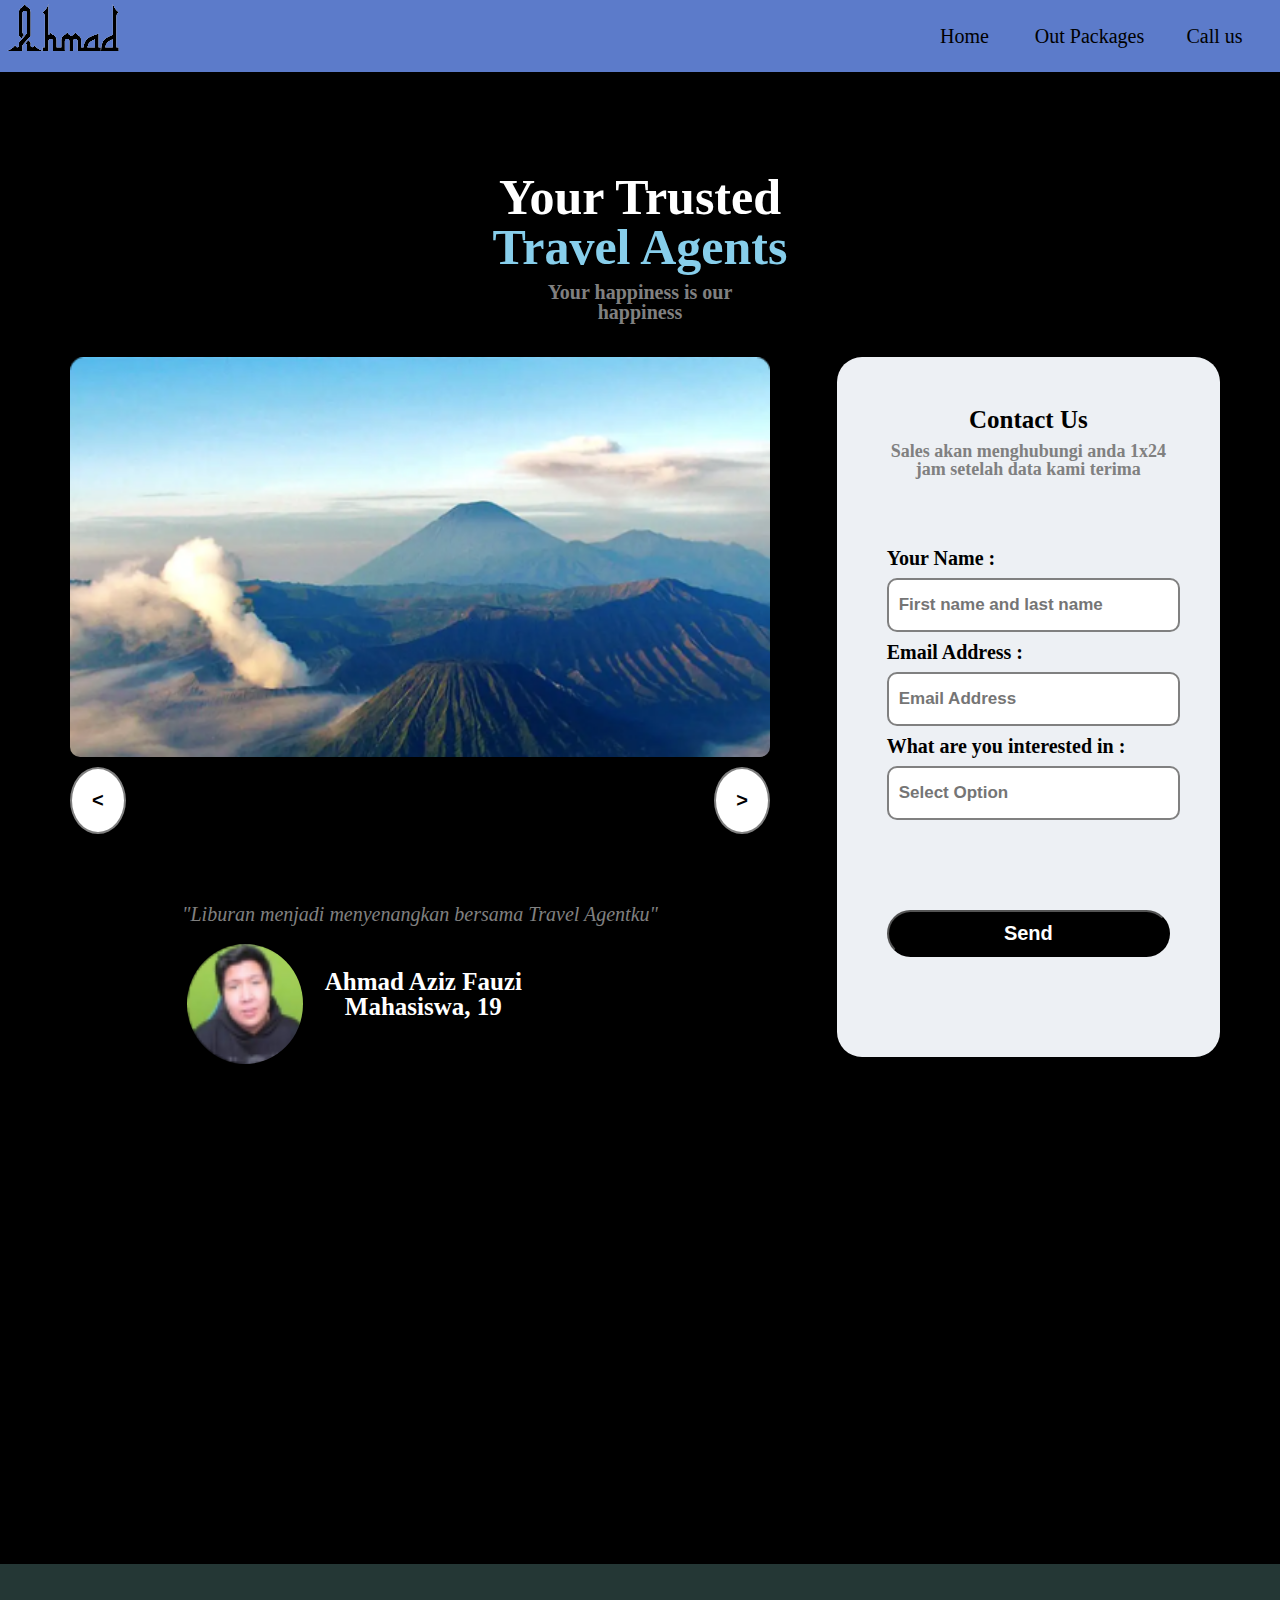
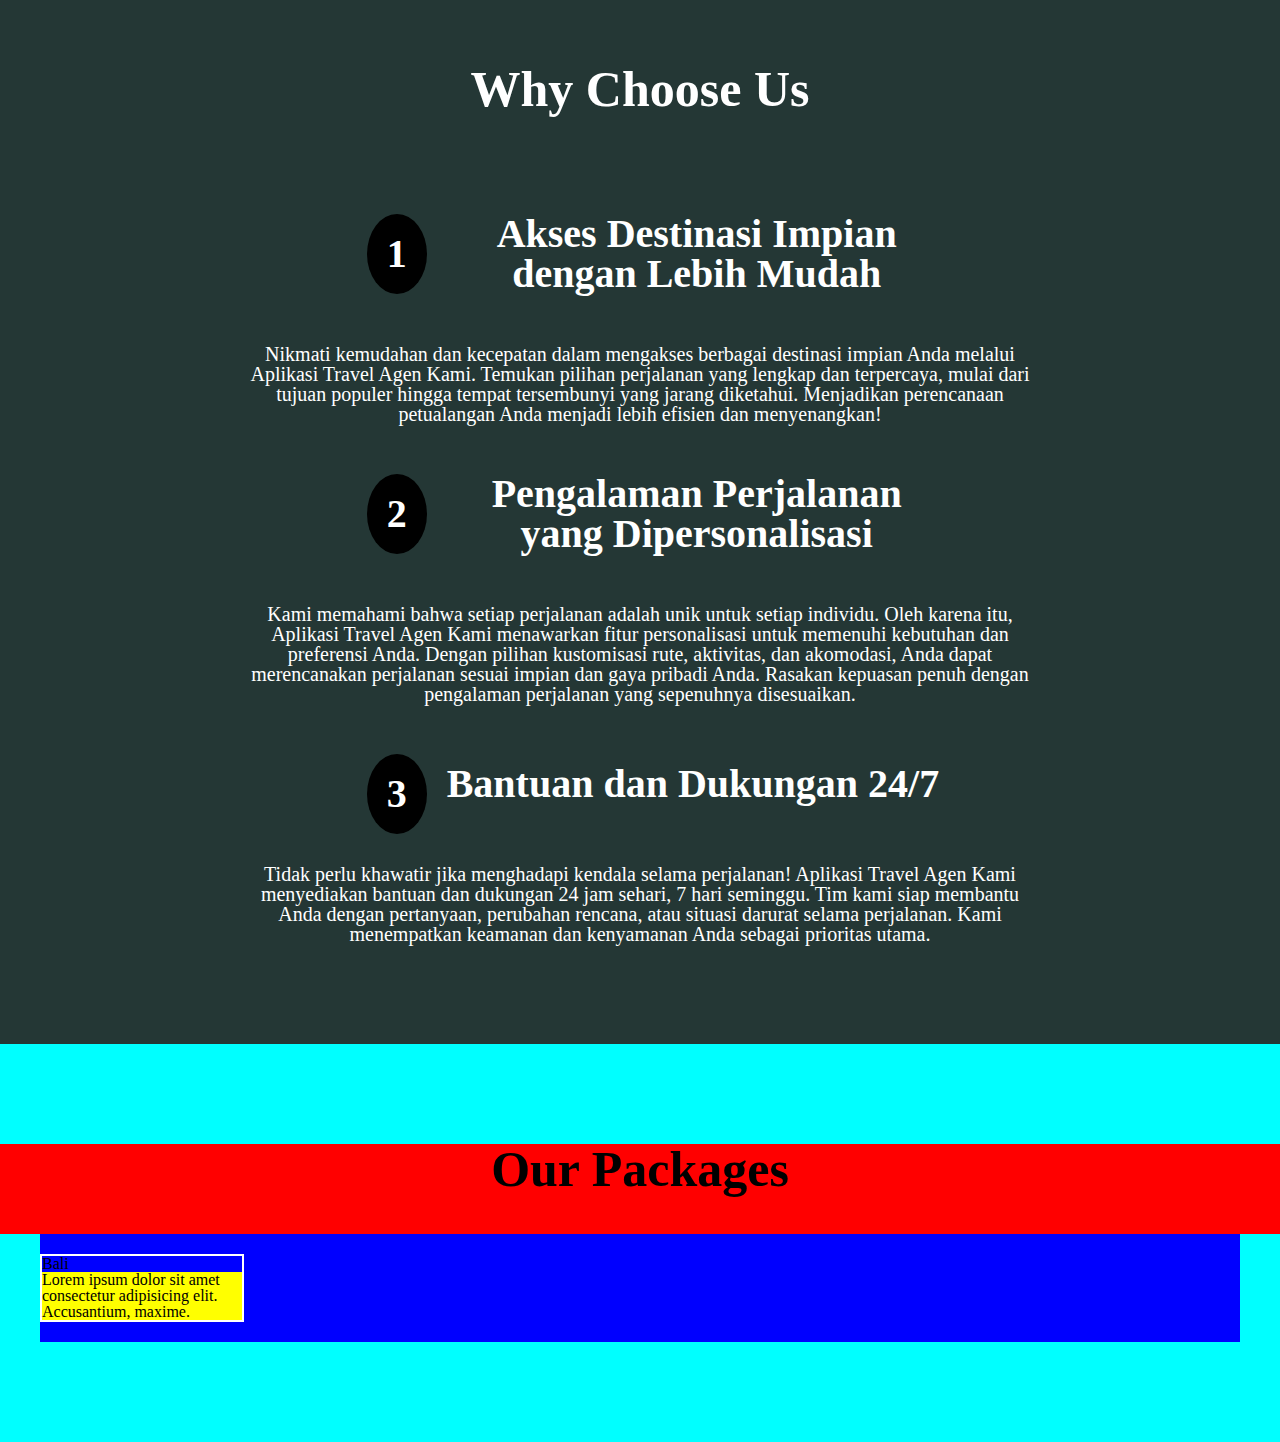
==== index.html @ 9ded9045 "add section packages a little bit" ====
<!DOCTYPE html>
<html lang="en">
  <head>
    <meta charset="UTF-8" />
    <meta name="viewport" content="width=device-width, initial-scale=1.0" />
    <title>MINI PROJECT</title>

    <link rel="stylesheet" href="style.css" />
  </head>
  <body>
    <!-- HEADER/NAVBAR -->
    <header>
      <section class="container">
        <nav>
          <!-- pembungkus logo -->
          <div class="logo">
            <img src="img/ahmad logo.png" alt="" />
          </div>
          <!-- pembungkus home, contact us, dan our packages -->
          <ul class="bar">
            <li><a href="#home"> Home </a></li>
            <li><a href="#outPackages"> Out Packages </a></li>
            <li><a href="#callUs"> Call us </a></li>
          </ul>
        </nav>
      </section>
    </header>
    <!-- HEADER/NAVBAR END -->

    <!-- MAIN -->
    <main>
      <div class="container">
        <div class="judul">
          <h1>
            Your Trusted <br />
            <span>Travel Agents</span>
          </h1>
          <p>Your happiness is our happiness</p>
        </div>
        <!-- kiri kanan -->
        <div class="pembungkusKiriKanan">
          <div class="kiri">
            <div class="pembungkusGambar">
              <div
                style="background-image: url(img/gunung.png)"
                class="gambar slide active"
              ></div>
              <div
                style="background-image: url(img/wisata\ 2.png)"
                class="gambar slide"
              ></div>
              <div
                style="background-image: url(img/wisata\ 3.jpeg)"
                class="gambar slide"
              ></div>
            </div>
            <div class="pembungkusButton">
              <button onclick="prevSlide()"><</button>
              <button onclick="nextSlide()">></button>
            </div>
            <div class="pembungkusTulisanFoto">
              <p class="teksLiburan">
                "Liburan menjadi menyenangkan bersama Travel Agentku"
              </p>
              <div class="pembungkusFotoBio">
                <div class="foto">
                  <div
                    style="background-image: url(img/windah.png)"
                    class="foto"
                  ></div>
                </div>
                <div class="pembungkusTeks">
                  <div class="teks">
                    <p>Ahmad Aziz Fauzi</p>
                    <p>Mahasiswa, 19</p>
                  </div>
                </div>
              </div>
            </div>
          </div>
          <div class="kanan">
            <div class="pembungkusKotak">
              <div class="teksContact">
                <h1>Contact Us</h1>
                <p>
                  Sales akan menghubungi anda 1x24 jam setelah data kami terima
                </p>
              </div>
              <div class="pembungkusForm">
                <label for="nama"> Your Name : </label> <br />
                <input
                  type="text"
                  id="nama"
                  placeholder="First name and last name"
                />
                <label for="email"> Email Address : </label> <br />
                <input type="text" id="email" placeholder="Email Address" />
                <label for="option"> What are you interested in : </label>
                <br />
                <input type="text" id="option" placeholder="Select Option" />
              </div>
              <div class="pembungkusButton">
                <button type="submit">Send</button>
              </div>
            </div>
          </div>
        </div>
        <!-- FEATURE (WHY CHOOSE US) -->
        <div class="feature">
          <div class="teksWhy">
            <h1>Why Choose Us</h1>
          </div>
          <!-- satu -->
          <div class="pembungkusNomorDesk">
            <div class="pembungkusNomorJudul">
              <div class="teksNomor">
                <h1>1</h1>
              </div>
              <div class="teksJudul">
                <h1>Akses Destinasi Impian dengan Lebih Mudah</h1>
              </div>
            </div>

            <div class="pembungkusDesk">
              <p>
                Nikmati kemudahan dan kecepatan dalam mengakses berbagai
                destinasi impian Anda melalui Aplikasi Travel Agen Kami. Temukan
                pilihan perjalanan yang lengkap dan terpercaya, mulai dari
                tujuan populer hingga tempat tersembunyi yang jarang diketahui.
                Menjadikan perencanaan petualangan Anda menjadi lebih efisien
                dan menyenangkan!
              </p>
            </div>
          </div>
          <!-- dua -->
          <div class="pembungkusNomorDesk">
            <div class="pembungkusNomorJudul">
              <div class="teksNomor">
                <h1>2</h1>
              </div>
              <div class="teksJudul">
                <h1>Pengalaman Perjalanan yang Dipersonalisasi</h1>
              </div>
            </div>
            <div class="pembungkusDesk">
              <p>
                Kami memahami bahwa setiap perjalanan adalah unik untuk setiap
                individu. Oleh karena itu, Aplikasi Travel Agen Kami menawarkan
                fitur personalisasi untuk memenuhi kebutuhan dan preferensi
                Anda. Dengan pilihan kustomisasi rute, aktivitas, dan akomodasi,
                Anda dapat merencanakan perjalanan sesuai impian dan gaya
                pribadi Anda. Rasakan kepuasan penuh dengan pengalaman
                perjalanan yang sepenuhnya disesuaikan.
              </p>
            </div>
          </div>
          <!-- tiga -->
          <div class="pembungkusNomorDesk">
            <div class="pembungkusNomorJudul">
              <div class="teksNomor">
                <h1>3</h1>
              </div>
              <div class="teksJudul">
                <h1>Bantuan dan Dukungan 24/7</h1>
              </div>
            </div>

            <div class="pembungkusDesk">
              <p>
                Tidak perlu khawatir jika menghadapi kendala selama perjalanan!
                Aplikasi Travel Agen Kami menyediakan bantuan dan dukungan 24
                jam sehari, 7 hari seminggu. Tim kami siap membantu Anda dengan
                pertanyaan, perubahan rencana, atau situasi darurat selama
                perjalanan. Kami menempatkan keamanan dan kenyamanan Anda
                sebagai prioritas utama.
              </p>
            </div>
          </div>
        </div>
        <!-- FEATURE (WHY CHOOSE US) END-->

        <!-- PACKAGES  -->
        <div class="ourPackages">
          <div class="teksPackages">
            <h1>Our Packages</h1>
          </div>
          <div class="pembungkusPackages">
            <div class="pembungkusCard">
              <div class="gambar" style="background-image: url(img/gunung.png);"></div>
              <h1>Bali</h1>
              <p>
                Lorem ipsum dolor sit amet consectetur adipisicing elit.
                Accusantium, maxime.
              </p>
            </div>
          </div>
        </div>

        <!-- PACKAGED END -->
      </div>
    </main>
    <!-- MAIN END -->

    <script src="js/script.js"></script>
  </body>
</html>
---- style.css ----
/* http://meyerweb.com/eric/tools/css/reset/ 
    v2.0 | 20110126
    License: none (public domain)
  */
html,
body,
div,
span,
applet,
object,
iframe,
h1,
h2,
h3,
h4,
h5,
h6,
p,
blockquote,
pre,
a,
abbr,
acronym,
address,
big,
cite,
code,
del,
dfn,
em,
img,
ins,
kbd,
q,
s,
samp,
small,
strike,
strong,
sub,
sup,
tt,
var,
b,
u,
i,
center,
dl,
dt,
dd,
ol,
ul,
li,
fieldset,
form,
label,
legend,
table,
caption,
tbody,
tfoot,
thead,
tr,
th,
td,
article,
aside,
canvas,
details,
embed,
figure,
figcaption,
footer,
header,
hgroup,
menu,
nav,
output,
ruby,
section,
summary,
time,
mark,
audio,
video {
  margin: 0;
  padding: 0;
  border: 0;
  font-size: 100%;
  font: inherit;
  vertical-align: baseline;
}

/* HTML5 display-role reset for older browsers */
article,
aside,
details,
figcaption,
figure,
footer,
header,
hgroup,
menu,
nav,
section {
  display: block;
}

body {
  line-height: 1;
}

ol,
ul {
  list-style: none;
}

blockquote,
q {
  quotes: none;
}

blockquote:before,
blockquote:after,
q:before,
q:after {
  content: "";
  content: none;
}

table {
  border-collapse: collapse;
  border-spacing: 0;
}

body {
  background-color: 0;
}

header {
  background-color: #5c7bca;
  padding: 1px 3px;
}
header section.container nav {
  overflow: hidden;
  display: flex;
  justify-content: space-between;
}
header section.container nav ul.bar {
  display: flex;
  box-sizing: border-box;
  overflow: hidden;
}
header section.container nav ul.bar li {
  display: flex;
  align-items: center;
  justify-content: center;
  width: 125px;
  height: 70px;
  font-size: 20px;
  box-sizing: border-box;
  transition: all;
  transition-duration: 0.5s;
}
header section.container nav ul.bar li:hover {
  background-color: gray;
}
header section.container nav ul.bar li a {
  text-decoration: none;
  color: black;
}

main div.container {
  margin: auto;
}
main div.container div.judul {
  padding-top: 100px;
  padding-bottom: 25px;
  background-color: black;
}
main div.container div.judul h1 {
  color: white;
  font-weight: bold;
  font-size: 50px;
  text-align: center;
}
main div.container div.judul h1 span {
  color: skyblue;
}
main div.container div.judul p {
  font-weight: bold;
  color: gray;
  padding-top: 10px;
  width: 250px;
  text-align: center;
  font-size: 20px;
  margin: auto;
}
main div.container div.pembungkusKiriKanan {
  background-color: black;
  padding-top: 10px;
  padding-bottom: 500px;
  padding-left: 60px;
  padding-right: 60px;
  display: flex;
}
main div.container div.pembungkusKiriKanan div.kiri {
  flex: 1;
  flex-wrap: wrap;
  padding-left: 10px;
}
main div.container div.pembungkusKiriKanan div.kiri div.pembungkusGambar div.gambar {
  width: 700px;
  height: 400px;
  background-size: cover;
  border-radius: 10px;
}
main div.container div.pembungkusKiriKanan div.kiri div.pembungkusGambar .slide {
  display: none;
}
main div.container div.pembungkusKiriKanan div.kiri div.pembungkusGambar .active {
  display: block;
}
main div.container div.pembungkusKiriKanan div.kiri div.pembungkusButton {
  width: 700px;
  display: flex;
  padding-top: 10px;
  justify-content: space-between;
}
main div.container div.pembungkusKiriKanan div.kiri div.pembungkusButton button {
  transition: all;
  transition-duration: 0.5s;
  font-weight: bold;
  padding: 20px;
  border-radius: 50%;
  border: 2px solid gray;
  font-size: 20px;
  background-color: white;
}
main div.container div.pembungkusKiriKanan div.kiri div.pembungkusButton button:hover {
  background-color: black;
  border: 3px solid black;
  color: white;
  transform: scale(1.1);
  cursor: pointer;
}
main div.container div.pembungkusKiriKanan div.kiri div.pembungkusTulisanFoto {
  padding-top: 70px;
  width: 700px;
  text-align: center;
}
main div.container div.pembungkusKiriKanan div.kiri div.pembungkusTulisanFoto p.teksLiburan {
  font-style: italic;
  color: gray;
  font-size: 20px;
}
main div.container div.pembungkusKiriKanan div.kiri div.pembungkusTulisanFoto div.pembungkusFotoBio {
  display: flex;
}
main div.container div.pembungkusKiriKanan div.kiri div.pembungkusTulisanFoto div.pembungkusFotoBio div.foto {
  flex: 0.5;
  display: flex;
  justify-content: end;
  padding-top: 20px;
}
main div.container div.pembungkusKiriKanan div.kiri div.pembungkusTulisanFoto div.pembungkusFotoBio div.foto div {
  width: 100px;
  height: 100px;
  border-radius: 50%;
  background-size: cover;
}
main div.container div.pembungkusKiriKanan div.kiri div.pembungkusTulisanFoto div.pembungkusFotoBio div.pembungkusTeks {
  flex: 1;
  display: flex;
  align-items: center;
  text-align: start;
}
main div.container div.pembungkusKiriKanan div.kiri div.pembungkusTulisanFoto div.pembungkusFotoBio div.pembungkusTeks div.teks {
  padding-left: 20px;
  width: 200px;
  text-align: center;
  font-size: 25px;
  color: white;
  font-weight: bold;
}
main div.container div.pembungkusKiriKanan div.kanan {
  flex: 0.5;
}
main div.container div.pembungkusKiriKanan div.kanan div.pembungkusKotak {
  background-color: #edf0f4;
  border-radius: 25px;
  padding-bottom: 100px;
  padding-left: 50px;
  padding-right: 50px;
}
main div.container div.pembungkusKiriKanan div.kanan div.pembungkusKotak div.teksContact {
  padding-top: 50px;
  padding-bottom: 70px;
  text-align: center;
}
main div.container div.pembungkusKiriKanan div.kanan div.pembungkusKotak div.teksContact h1 {
  font-weight: bold;
  font-size: 25px;
  padding-bottom: 10px;
}
main div.container div.pembungkusKiriKanan div.kanan div.pembungkusKotak div.teksContact p {
  font-weight: bold;
  color: gray;
  font-size: 18px;
}
main div.container div.pembungkusKiriKanan div.kanan div.pembungkusKotak div.pembungkusForm label {
  font-size: 20px;
  font-weight: bold;
}
main div.container div.pembungkusKiriKanan div.kanan div.pembungkusKotak div.pembungkusForm input {
  margin-top: 10px;
  margin-bottom: 10px;
  border-radius: 10px;
  border: 2px solid gray;
  width: 95%;
  padding: 15px 10px;
  font-size: 17px;
  font-weight: bold;
}
main div.container div.pembungkusKiriKanan div.kanan div.pembungkusKotak div.pembungkusForm input:active {
  border: 2px solid gray;
}
main div.container div.pembungkusKiriKanan div.kanan div.pembungkusKotak div.pembungkusButton button {
  width: 100%;
  background-color: black;
  color: white;
  font-weight: bold;
  font-size: 20px;
  border-radius: 50px;
  margin-top: 80px;
  padding: 10px;
  transition: all;
  transition-duration: 1s;
}
main div.container div.pembungkusKiriKanan div.kanan div.pembungkusKotak div.pembungkusButton button:hover {
  background-color: gray;
  border: 3px solid gray;
  cursor: pointer;
  color: black;
}
main div.container div.feature {
  padding-top: 100px;
  padding-bottom: 100px;
  background-color: #243735;
}
main div.container div.feature div.teksWhy {
  text-align: center;
  padding-bottom: 50px;
  color: #728dec;
}
main div.container div.feature div.teksWhy h1 {
  font-weight: bold;
  color: white;
  font-size: 50px;
}
main div.container div.feature div.pembungkusNomorDesk div.pembungkusNomorJudul {
  padding-top: 50px;
  padding-bottom: 30px;
  display: flex;
}
main div.container div.feature div.pembungkusNomorDesk div.pembungkusNomorJudul div.teksNomor {
  flex: 0.5;
  display: flex;
  justify-content: end;
  height: 50%;
}
main div.container div.feature div.pembungkusNomorDesk div.pembungkusNomorJudul div.teksNomor h1 {
  font-size: 40px;
  font-weight: bold;
  color: white;
  background-color: black;
  border-radius: 50%;
  padding: 20px;
}
main div.container div.feature div.pembungkusNomorDesk div.pembungkusNomorJudul div.teksJudul {
  flex: 1;
  display: flex;
  align-items: center;
}
main div.container div.feature div.pembungkusNomorDesk div.pembungkusNomorJudul div.teksJudul h1 {
  font-size: 40px;
  color: white;
  font-weight: bold;
  max-width: 500px;
  text-align: center;
  padding-bottom: 20px;
  padding-left: 20px;
}
main div.container div.feature div.pembungkusNomorDesk div.pembungkusDesk {
  display: flex;
  margin: auto;
  max-width: 800px;
}
main div.container div.feature div.pembungkusNomorDesk div.pembungkusDesk p {
  font-size: 20px;
  text-align: center;
  color: white;
}
main div.container div.ourPackages {
  padding: 100px 0px;
  background-color: aqua;
}
main div.container div.ourPackages div.teksPackages {
  padding-bottom: 40px;
  background-color: red;
}
main div.container div.ourPackages div.teksPackages h1 {
  font-size: 50px;
  font-weight: bold;
  text-align: center;
}
main div.container div.ourPackages div.pembungkusPackages {
  background-color: blue;
  max-width: 1200px;
  padding: 20px 0px;
  margin: auto;
  display: flex;
  justify-content: space-between;
  flex-wrap: wrap;
}
main div.container div.ourPackages div.pembungkusPackages div.pembungkusCard {
  border: 2px solid white;
  max-width: 200px;
}
main div.container div.ourPackages div.pembungkusPackages div.pembungkusCard div.gambar {
  max-width: 100px;
  background-color: orange;
  max-height: 100px;
}
main div.container div.ourPackages div.pembungkusPackages div.pembungkusCard p {
  background-color: yellow;
}/*# sourceMappingURL=style.css.map */
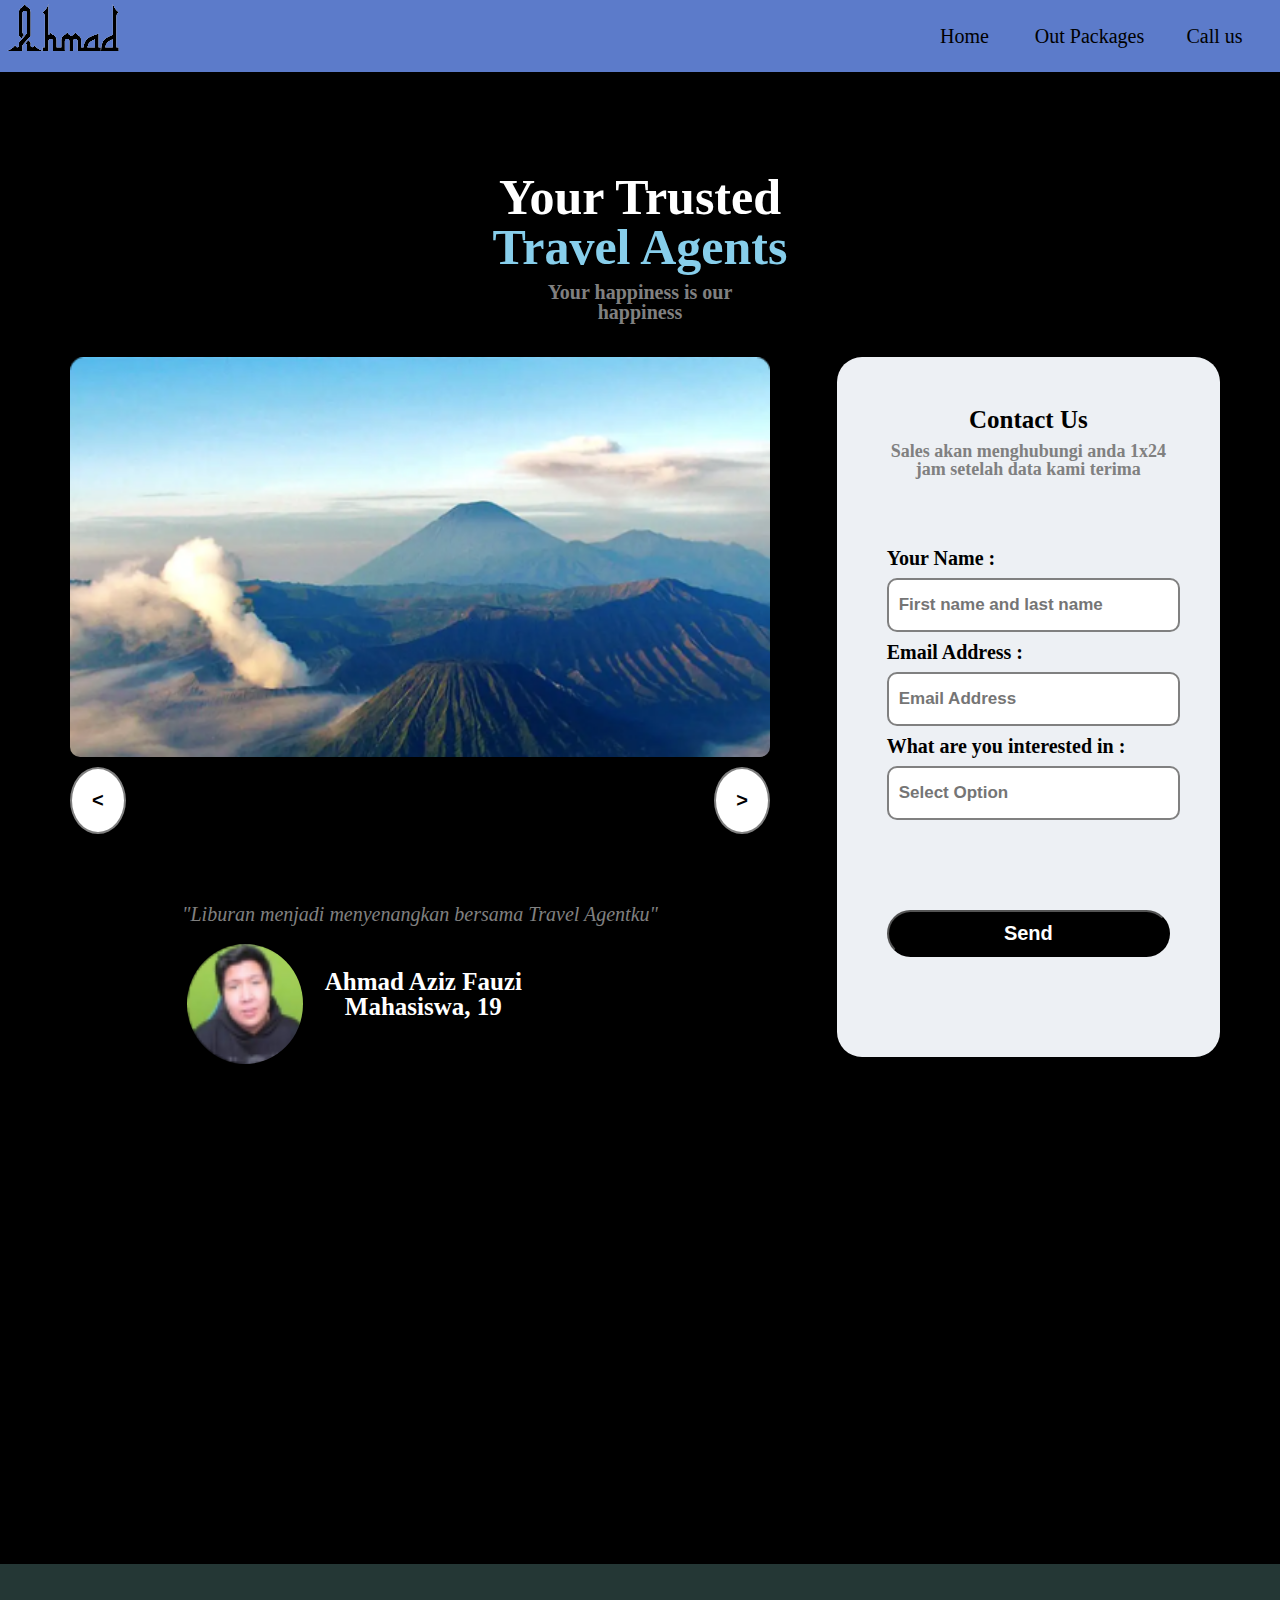
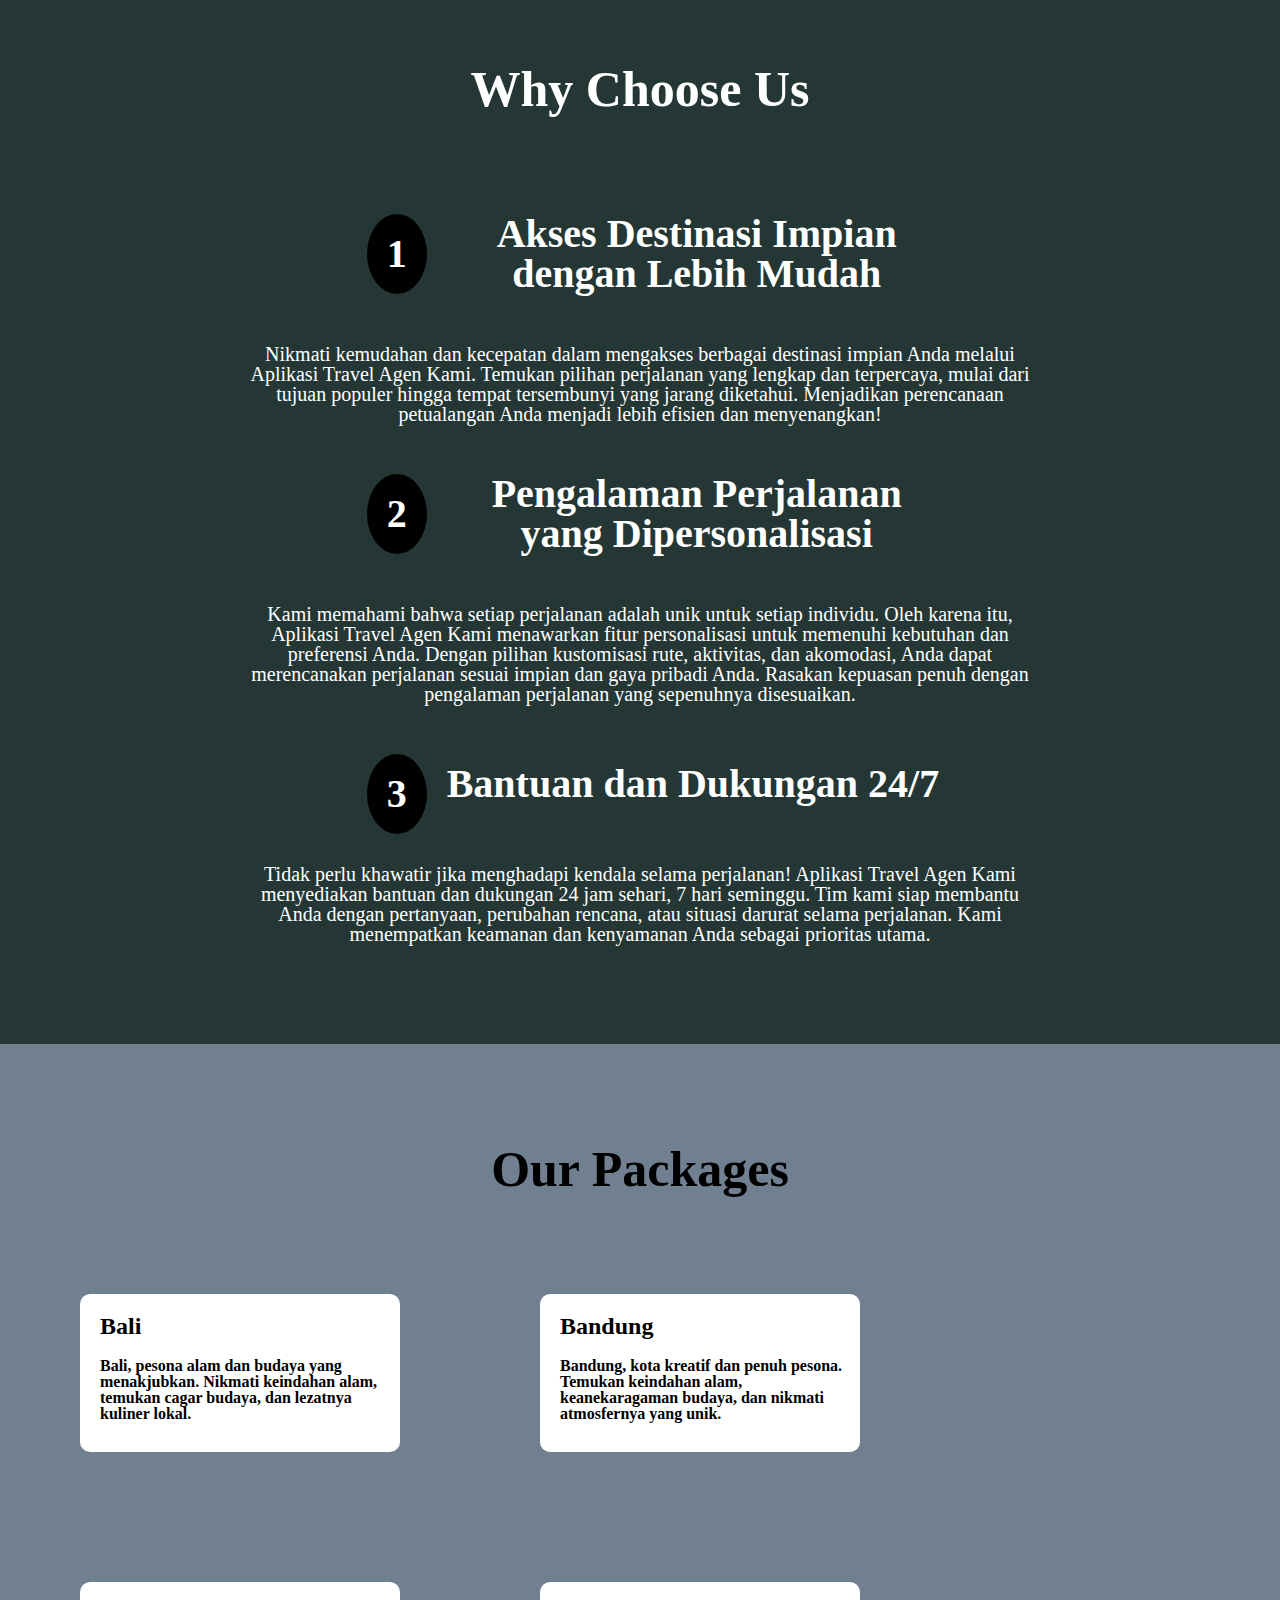
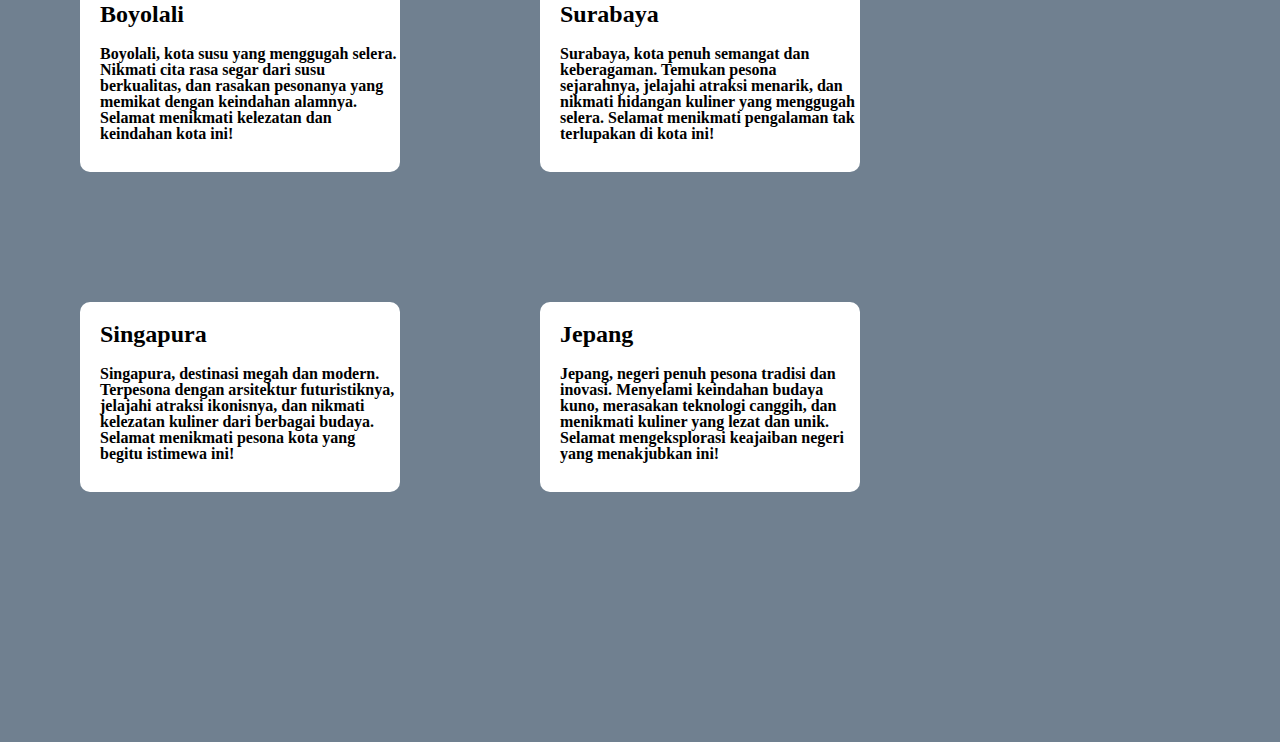
==== commit d5d6a190: "complete packages section" ====
--- a/index.html
+++ b/index.html
@@ -180,21 +180,95 @@
         <!-- FEATURE (WHY CHOOSE US) END-->
 
         <!-- PACKAGES  -->
-        <div class="ourPackages">
+        <section class="ourPackages">
           <div class="teksPackages">
             <h1>Our Packages</h1>
           </div>
           <div class="pembungkusPackages">
-            <div class="pembungkusCard">
-              <div class="gambar" style="background-image: url(img/gunung.png);"></div>
-              <h1>Bali</h1>
-              <p>
-                Lorem ipsum dolor sit amet consectetur adipisicing elit.
-                Accusantium, maxime.
-              </p>
-            </div>
-          </div>
-        </div>
+            <a href="">
+              <div class="pembungkusCard">
+                <div class="pembungkusHover"">
+                  <h1>Bali</h1>
+                  <p>
+                    Bali, pesona alam dan budaya yang menakjubkan. Nikmati
+                    keindahan alam, temukan cagar budaya, dan lezatnya kuliner
+                    lokal.
+                  </p>
+                </div>
+              </div>
+            </a>
+            <a href="">
+              <div class="pembungkusCard">
+                <div class="pembungkusHover">
+                 
+                  <h1>Bandung</h1>
+                  <p>
+                    Bandung, kota kreatif dan penuh pesona. Temukan keindahan
+                    alam, keanekaragaman budaya, dan nikmati atmosfernya yang
+                    unik.
+                  </p>
+                </div>
+              </div>
+            </a>
+            <a href="">
+              <div class="pembungkusCard">
+                <div class="pembungkusHover">
+                 
+                  <h1>Boyolali</h1>
+                  <p>
+                    Boyolali, kota susu yang menggugah selera. Nikmati cita rasa
+                    segar dari susu berkualitas, dan rasakan pesonanya yang
+                    memikat dengan keindahan alamnya. Selamat menikmati
+                    kelezatan dan keindahan kota ini!
+                  </p>
+                </div>
+              </div>
+            </a>
+            <a href="">
+              <div class="pembungkusCard">
+                <div class="pembungkusHover">
+                 
+                  <h1>Surabaya</h1>
+                  <p>
+                    Surabaya, kota penuh semangat dan keberagaman. Temukan
+                    pesona sejarahnya, jelajahi atraksi menarik, dan nikmati
+                    hidangan kuliner yang menggugah selera. Selamat menikmati
+                    pengalaman tak terlupakan di kota ini!
+                  </p>
+                </div>
+              </div>
+            </a>
+            <a href="">
+              <div class="pembungkusCard">
+                <div class="pembungkusHover">
+                 
+                  <h1>Singapura</h1>
+                  <p>
+                    Singapura, destinasi megah dan modern. Terpesona dengan
+                    arsitektur futuristiknya, jelajahi atraksi ikonisnya, dan
+                    nikmati kelezatan kuliner dari berbagai budaya. Selamat
+                    menikmati pesona kota yang begitu istimewa ini!
+                  </p>
+                </div>
+              </div>
+            </a>
+            <a href="">
+              <div class="pembungkusCard">
+                <div
+                  class="pembungkusHover"
+                >
+                  <h1>Jepang</h1>
+                  <p>
+                    Jepang, negeri penuh pesona tradisi dan inovasi. Menyelami
+                    keindahan budaya kuno, merasakan teknologi canggih, dan
+                    menikmati kuliner yang lezat dan unik. Selamat
+                    mengeksplorasi keajaiban negeri yang menakjubkan ini!
+                  </p>
+                </div>
+              </div>
+            </a>
+          </div>
+        </section>
 
         <!-- PACKAGED END -->
       </div>
--- a/style.css
+++ b/style.css
@@ -141,6 +141,9 @@
   background-color: #5c7bca;
   padding: 1px 3px;
 }
+header section.container {
+  margin: auto;
+}
 header section.container nav {
   overflow: hidden;
   display: flex;
@@ -401,37 +404,70 @@
   text-align: center;
   color: white;
 }
-main div.container div.ourPackages {
+main div.container section.ourPackages {
+  margin: auto;
+  background-color: slategray;
   padding: 100px 0px;
-  background-color: aqua;
-}
-main div.container div.ourPackages div.teksPackages {
-  padding-bottom: 40px;
-  background-color: red;
-}
-main div.container div.ourPackages div.teksPackages h1 {
+}
+main div.container section.ourPackages div.teksPackages {
+  padding-bottom: 80px;
+}
+main div.container section.ourPackages div.teksPackages h1 {
   font-size: 50px;
   font-weight: bold;
   text-align: center;
 }
-main div.container div.ourPackages div.pembungkusPackages {
-  background-color: blue;
-  max-width: 1200px;
+main div.container section.ourPackages div.pembungkusPackages {
   padding: 20px 0px;
   margin: auto;
   display: flex;
-  justify-content: space-between;
   flex-wrap: wrap;
 }
-main div.container div.ourPackages div.pembungkusPackages div.pembungkusCard {
-  border: 2px solid white;
-  max-width: 200px;
-}
-main div.container div.ourPackages div.pembungkusPackages div.pembungkusCard div.gambar {
-  max-width: 100px;
-  background-color: orange;
-  max-height: 100px;
-}
-main div.container div.ourPackages div.pembungkusPackages div.pembungkusCard p {
-  background-color: yellow;
+main div.container section.ourPackages div.pembungkusPackages a {
+  text-decoration: none;
+}
+main div.container section.ourPackages div.pembungkusPackages a div.pembungkusCard {
+  padding-left: 80px;
+  padding-right: 60px;
+}
+main div.container section.ourPackages div.pembungkusPackages a div.pembungkusCard div.pembungkusHover {
+  background-size: cover;
+  padding-top: 20px;
+  padding-bottom: 30px;
+  transition: all;
+  background-color: white;
+  padding-left: 20px;
+  transition-duration: 1s;
+  border-radius: 10px;
+  justify-content: center;
+  flex-direction: column;
+  max-width: 300px;
+  flex-wrap: wrap;
+  margin-bottom: 130px;
+  transition: all;
+  transition-duration: 1s;
+}
+main div.container section.ourPackages div.pembungkusPackages a div.pembungkusCard div.pembungkusHover:hover {
+  background-color: black;
+  cursor: pointer;
+  border: 4px solid slategray;
+}
+main div.container section.ourPackages div.pembungkusPackages a div.pembungkusCard div.pembungkusHover:hover h1 {
+  color: white;
+  opacity: 1;
+}
+main div.container section.ourPackages div.pembungkusPackages a div.pembungkusCard div.pembungkusHover:hover p {
+  color: white;
+  font-weight: bold;
+}
+main div.container section.ourPackages div.pembungkusPackages a div.pembungkusCard div.pembungkusHover h1 {
+  font-size: x-large;
+  font-weight: bold;
+  color: black;
+  padding-bottom: 20px;
+}
+main div.container section.ourPackages div.pembungkusPackages a div.pembungkusCard div.pembungkusHover p {
+  max-width: 350px;
+  color: black;
+  font-weight: bold;
 }/*# sourceMappingURL=style.css.map */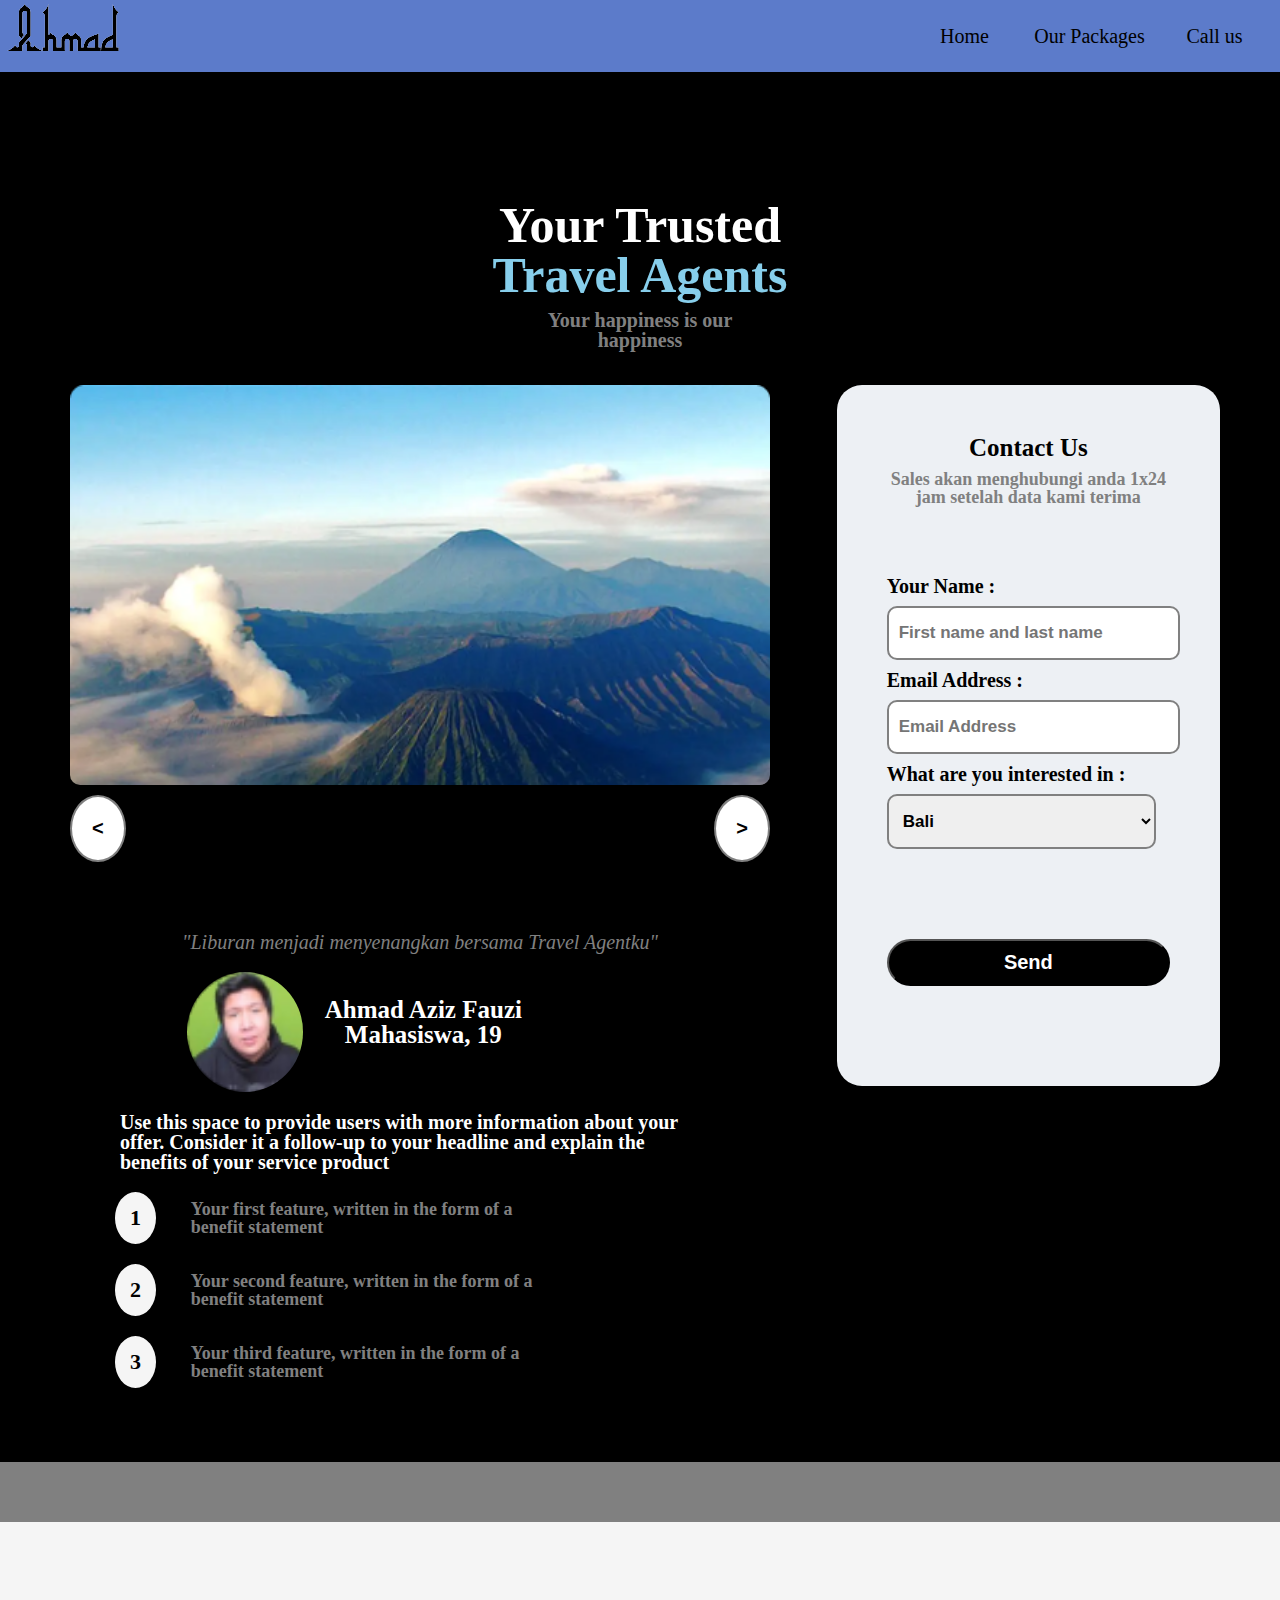
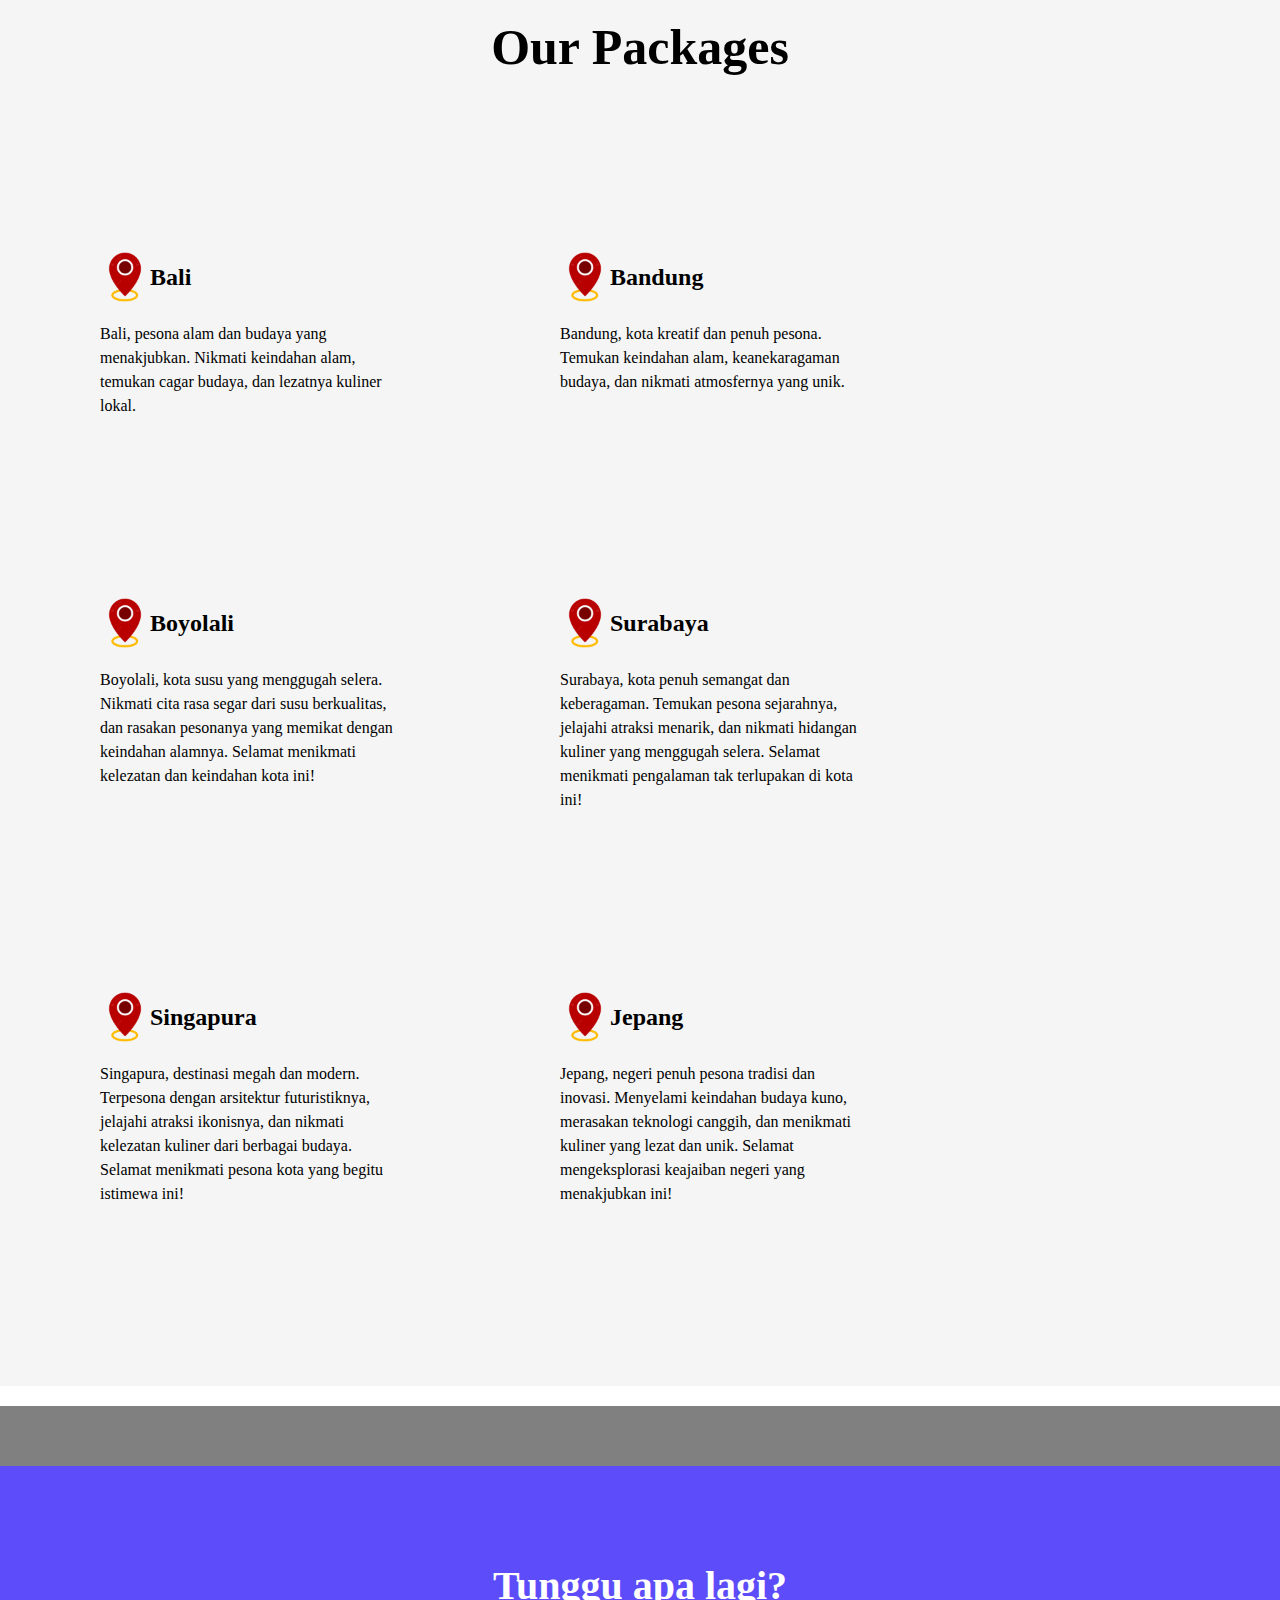
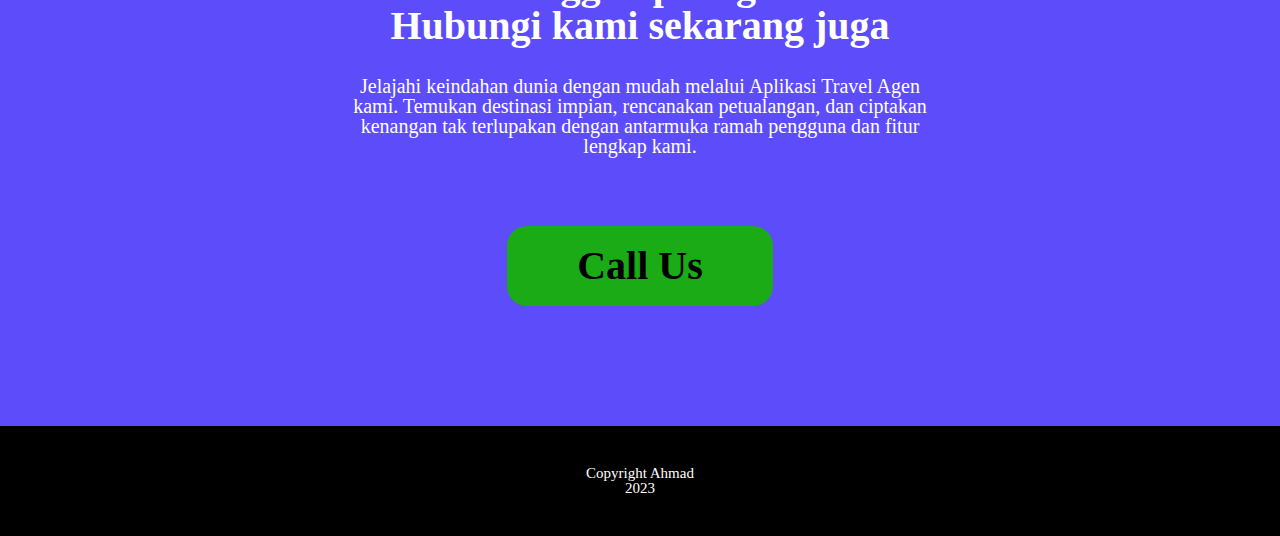
==== commit 49c946f3: "almost finishing, but not responsive" ====
--- a/index.html
+++ b/index.html
@@ -1,5 +1,5 @@
 <!DOCTYPE html>
-<html lang="en">
+<html lang="en" style="scroll-behavior: smooth">
   <head>
     <meta charset="UTF-8" />
     <meta name="viewport" content="width=device-width, initial-scale=1.0" />
@@ -19,7 +19,7 @@
           <!-- pembungkus home, contact us, dan our packages -->
           <ul class="bar">
             <li><a href="#home"> Home </a></li>
-            <li><a href="#outPackages"> Out Packages </a></li>
+            <li><a href="#ourPackages"> Our Packages </a></li>
             <li><a href="#callUs"> Call us </a></li>
           </ul>
         </nav>
@@ -27,8 +27,8 @@
     </header>
     <!-- HEADER/NAVBAR END -->
 
-    <!-- MAIN -->
-    <main>
+    <!-- CONTENT -->
+    <main id="home">
       <div class="container">
         <div class="judul">
           <h1>
@@ -93,11 +93,20 @@
                   id="nama"
                   placeholder="First name and last name"
                 />
-                <label for="email"> Email Address : </label> <br />
-                <input type="text" id="email" placeholder="Email Address" />
-                <label for="option"> What are you interested in : </label>
+                <label for="email"> Email Address : </label>
                 <br />
-                <input type="text" id="option" placeholder="Select Option" />
+                <input type="email" id="email" placeholder="Email Address" />
+                <br />
+                <label for="interested"> What are you interested in : </label>
+                <br />
+                <select name="interested" id="interested">
+                  <option value="bali">Bali</option>
+                  <option value="bandung">Bandung</option>
+                  <option value="boyolali">Boyolali</option>
+                  <option value="surabaya">Surabaya</option>
+                  <option value="singapura">Singapura</option>
+                  <option value="jepang">Jepang</option>
+                </select>
               </div>
               <div class="pembungkusButton">
                 <button type="submit">Send</button>
@@ -105,175 +114,200 @@
             </div>
           </div>
         </div>
-        <!-- FEATURE (WHY CHOOSE US) -->
-        <div class="feature">
-          <div class="teksWhy">
-            <h1>Why Choose Us</h1>
-          </div>
-          <!-- satu -->
-          <div class="pembungkusNomorDesk">
-            <div class="pembungkusNomorJudul">
-              <div class="teksNomor">
+
+        <!-- use this space -->
+        <div class="containerPembungkusUse">
+          <div class="pembungkusUse">
+            <div class="teksUse">
+              <h1>
+                Use this space to provide users with more information about your
+                offer. Consider it a follow-up to your headline and explain the
+                benefits of your service product
+              </h1>
+            </div>
+            <div class="nomorTeks">
+              <div class="nomor">
                 <h1>1</h1>
               </div>
-              <div class="teksJudul">
-                <h1>Akses Destinasi Impian dengan Lebih Mudah</h1>
-              </div>
-            </div>
-
-            <div class="pembungkusDesk">
-              <p>
-                Nikmati kemudahan dan kecepatan dalam mengakses berbagai
-                destinasi impian Anda melalui Aplikasi Travel Agen Kami. Temukan
-                pilihan perjalanan yang lengkap dan terpercaya, mulai dari
-                tujuan populer hingga tempat tersembunyi yang jarang diketahui.
-                Menjadikan perencanaan petualangan Anda menjadi lebih efisien
-                dan menyenangkan!
-              </p>
-            </div>
-          </div>
-          <!-- dua -->
-          <div class="pembungkusNomorDesk">
-            <div class="pembungkusNomorJudul">
-              <div class="teksNomor">
+              <div class="teks">
+                <p>
+                  Your first feature, written in the form of a benefit statement
+                </p>
+              </div>
+            </div>
+            <div class="nomorTeks">
+              <div class="nomor">
                 <h1>2</h1>
               </div>
-              <div class="teksJudul">
-                <h1>Pengalaman Perjalanan yang Dipersonalisasi</h1>
-              </div>
-            </div>
-            <div class="pembungkusDesk">
-              <p>
-                Kami memahami bahwa setiap perjalanan adalah unik untuk setiap
-                individu. Oleh karena itu, Aplikasi Travel Agen Kami menawarkan
-                fitur personalisasi untuk memenuhi kebutuhan dan preferensi
-                Anda. Dengan pilihan kustomisasi rute, aktivitas, dan akomodasi,
-                Anda dapat merencanakan perjalanan sesuai impian dan gaya
-                pribadi Anda. Rasakan kepuasan penuh dengan pengalaman
-                perjalanan yang sepenuhnya disesuaikan.
-              </p>
-            </div>
-          </div>
-          <!-- tiga -->
-          <div class="pembungkusNomorDesk">
-            <div class="pembungkusNomorJudul">
-              <div class="teksNomor">
+              <div class="teks">
+                <p>
+                  Your second feature, written in the form of a benefit
+                  statement
+                </p>
+              </div>
+            </div>
+            <div class="nomorTeks">
+              <div class="nomor">
                 <h1>3</h1>
               </div>
-              <div class="teksJudul">
-                <h1>Bantuan dan Dukungan 24/7</h1>
-              </div>
-            </div>
-
-            <div class="pembungkusDesk">
-              <p>
-                Tidak perlu khawatir jika menghadapi kendala selama perjalanan!
-                Aplikasi Travel Agen Kami menyediakan bantuan dan dukungan 24
-                jam sehari, 7 hari seminggu. Tim kami siap membantu Anda dengan
-                pertanyaan, perubahan rencana, atau situasi darurat selama
-                perjalanan. Kami menempatkan keamanan dan kenyamanan Anda
-                sebagai prioritas utama.
-              </p>
+              <div class="teks">
+                <p>
+                  Your third feature, written in the form of a benefit statement
+                </p>
+              </div>
             </div>
           </div>
         </div>
-        <!-- FEATURE (WHY CHOOSE US) END-->
-
+
+        <!-- PEMBATAS -->
+        <div class="pembatas"></div>
         <!-- PACKAGES  -->
-        <section class="ourPackages">
+        <section class="ourPackages" id="ourPackages">
           <div class="teksPackages">
             <h1>Our Packages</h1>
           </div>
           <div class="pembungkusPackages">
-            <a href="">
-              <div class="pembungkusCard">
-                <div class="pembungkusHover"">
+            <div class="pembungkusCard">
+              <div class="pembungkusHover">
+                <div class="pembungkusSvgKota" style="display: flex">
+                  <div
+                    class="svg"
+                    style="background-image: url(img/icon\ lokasi.png)"
+                  ></div>
                   <h1>Bali</h1>
-                  <p>
-                    Bali, pesona alam dan budaya yang menakjubkan. Nikmati
-                    keindahan alam, temukan cagar budaya, dan lezatnya kuliner
-                    lokal.
-                  </p>
-                </div>
-              </div>
-            </a>
-            <a href="">
-              <div class="pembungkusCard">
-                <div class="pembungkusHover">
-                 
+                </div>
+                <p>
+                  Bali, pesona alam dan budaya yang menakjubkan. Nikmati
+                  keindahan alam, temukan cagar budaya, dan lezatnya kuliner
+                  lokal.
+                </p>
+              </div>
+            </div>
+            <div class="pembungkusCard">
+              <div class="pembungkusHover">
+                <div class="pembungkusSvgKota" style="display: flex">
+                  <div
+                    class="svg"
+                    style="background-image: url(img/icon\ lokasi.png)"
+                  ></div>
                   <h1>Bandung</h1>
-                  <p>
-                    Bandung, kota kreatif dan penuh pesona. Temukan keindahan
-                    alam, keanekaragaman budaya, dan nikmati atmosfernya yang
-                    unik.
-                  </p>
-                </div>
-              </div>
-            </a>
-            <a href="">
-              <div class="pembungkusCard">
-                <div class="pembungkusHover">
-                 
+                </div>
+                <p>
+                  Bandung, kota kreatif dan penuh pesona. Temukan keindahan
+                  alam, keanekaragaman budaya, dan nikmati atmosfernya yang
+                  unik.
+                </p>
+              </div>
+            </div>
+            <div class="pembungkusCard">
+              <div class="pembungkusHover">
+                <div class="pembungkusSvgKota" style="display: flex">
+                  <div
+                    class="svg"
+                    style="background-image: url(img/icon\ lokasi.png)"
+                  ></div>
                   <h1>Boyolali</h1>
-                  <p>
-                    Boyolali, kota susu yang menggugah selera. Nikmati cita rasa
-                    segar dari susu berkualitas, dan rasakan pesonanya yang
-                    memikat dengan keindahan alamnya. Selamat menikmati
-                    kelezatan dan keindahan kota ini!
-                  </p>
-                </div>
-              </div>
-            </a>
-            <a href="">
-              <div class="pembungkusCard">
-                <div class="pembungkusHover">
-                 
+                </div>
+                <p>
+                  Boyolali, kota susu yang menggugah selera. Nikmati cita rasa
+                  segar dari susu berkualitas, dan rasakan pesonanya yang
+                  memikat dengan keindahan alamnya. Selamat menikmati kelezatan
+                  dan keindahan kota ini!
+                </p>
+              </div>
+            </div>
+            <div class="pembungkusCard">
+              <div class="pembungkusHover">
+                <div class="pembungkusSvgKota" style="display: flex">
+                  <div
+                    class="svg"
+                    style="background-image: url(img/icon\ lokasi.png)"
+                  ></div>
                   <h1>Surabaya</h1>
-                  <p>
-                    Surabaya, kota penuh semangat dan keberagaman. Temukan
-                    pesona sejarahnya, jelajahi atraksi menarik, dan nikmati
-                    hidangan kuliner yang menggugah selera. Selamat menikmati
-                    pengalaman tak terlupakan di kota ini!
-                  </p>
-                </div>
-              </div>
-            </a>
-            <a href="">
-              <div class="pembungkusCard">
-                <div class="pembungkusHover">
-                 
+                </div>
+                <p>
+                  Surabaya, kota penuh semangat dan keberagaman. Temukan pesona
+                  sejarahnya, jelajahi atraksi menarik, dan nikmati hidangan
+                  kuliner yang menggugah selera. Selamat menikmati pengalaman
+                  tak terlupakan di kota ini!
+                </p>
+              </div>
+            </div>
+            <div class="pembungkusCard">
+              <div class="pembungkusHover">
+                <div class="pembungkusSvgKota" style="display: flex">
+                  <div
+                    class="svg"
+                    style="background-image: url(img/icon\ lokasi.png)"
+                  ></div>
                   <h1>Singapura</h1>
-                  <p>
-                    Singapura, destinasi megah dan modern. Terpesona dengan
-                    arsitektur futuristiknya, jelajahi atraksi ikonisnya, dan
-                    nikmati kelezatan kuliner dari berbagai budaya. Selamat
-                    menikmati pesona kota yang begitu istimewa ini!
-                  </p>
-                </div>
-              </div>
-            </a>
-            <a href="">
-              <div class="pembungkusCard">
-                <div
-                  class="pembungkusHover"
-                >
+                </div>
+                <p>
+                  Singapura, destinasi megah dan modern. Terpesona dengan
+                  arsitektur futuristiknya, jelajahi atraksi ikonisnya, dan
+                  nikmati kelezatan kuliner dari berbagai budaya. Selamat
+                  menikmati pesona kota yang begitu istimewa ini!
+                </p>
+              </div>
+            </div>
+            <div class="pembungkusCard">
+              <div class="pembungkusHover">
+                <div class="pembungkusSvgKota" style="display: flex">
+                  <div
+                    class="svg"
+                    style="background-image: url(img/icon\ lokasi.png)"
+                  ></div>
                   <h1>Jepang</h1>
-                  <p>
-                    Jepang, negeri penuh pesona tradisi dan inovasi. Menyelami
-                    keindahan budaya kuno, merasakan teknologi canggih, dan
-                    menikmati kuliner yang lezat dan unik. Selamat
-                    mengeksplorasi keajaiban negeri yang menakjubkan ini!
-                  </p>
-                </div>
-              </div>
-            </a>
+                </div>
+                <p>
+                  Jepang, negeri penuh pesona tradisi dan inovasi. Menyelami
+                  keindahan budaya kuno, merasakan teknologi canggih, dan
+                  menikmati kuliner yang lezat dan unik. Selamat mengeksplorasi
+                  keajaiban negeri yang menakjubkan ini!
+                </p>
+              </div>
+            </div>
           </div>
         </section>
-
-        <!-- PACKAGED END -->
       </div>
     </main>
-    <!-- MAIN END -->
+
+    <div class="pembatas"></div>
+    <!-- FOOTER -->
+    <footer id="callUs">
+      <section class="callUs">
+        <div class="container">
+          <!-- teks tunggu -->
+          <div class="teksTunggu">
+            <h1 class="tunggu">Tunggu apa lagi?</h1>
+            <h1 class="hubungi">Hubungi kami sekarang juga</h1>
+          </div>
+          <div class="teksJelajahi">
+            <p>
+              Jelajahi keindahan dunia dengan mudah melalui Aplikasi Travel Agen
+              kami. Temukan destinasi impian, rencanakan petualangan, dan
+              ciptakan kenangan tak terlupakan dengan antarmuka ramah pengguna
+              dan fitur lengkap kami.
+            </p>
+          </div>
+          <!-- button -->
+          <div class="button">
+            <a href="">
+              <h1>Call Us</h1>
+            </a>
+          </div>
+        </div>
+      </section>
+    </footer>
+
+    <!-- COPYRIGHT -->
+    <div class="containerCopy">
+      <div class="copy">
+        <h1>Copyright Ahmad</h1>
+        <h1>2023</h1>
+      </div>
+    </div>
+
 
     <script src="js/script.js"></script>
   </body>
--- a/style.css
+++ b/style.css
@@ -140,11 +140,19 @@
 header {
   background-color: #5c7bca;
   padding: 1px 3px;
+  position: fixed;
+  top: 0;
+  left: 0;
+  right: 0;
+  z-index: 100;
+  background-color: #5c7bca;
+  padding: 1px 3px;
 }
 header section.container {
   margin: auto;
 }
 header section.container nav {
+  position: rel;
   overflow: hidden;
   display: flex;
   justify-content: space-between;
@@ -152,7 +160,6 @@
 header section.container nav ul.bar {
   display: flex;
   box-sizing: border-box;
-  overflow: hidden;
 }
 header section.container nav ul.bar li {
   display: flex;
@@ -173,11 +180,14 @@
   color: black;
 }
 
+main {
+  margin-bottom: 20px;
+}
 main div.container {
   margin: auto;
 }
 main div.container div.judul {
-  padding-top: 100px;
+  padding-top: 200px;
   padding-bottom: 25px;
   background-color: black;
 }
@@ -202,7 +212,7 @@
 main div.container div.pembungkusKiriKanan {
   background-color: black;
   padding-top: 10px;
-  padding-bottom: 500px;
+  padding-bottom: 10px;
   padding-left: 60px;
   padding-right: 60px;
   display: flex;
@@ -325,8 +335,25 @@
   font-size: 17px;
   font-weight: bold;
 }
-main div.container div.pembungkusKiriKanan div.kanan div.pembungkusKotak div.pembungkusForm input:active {
+main div.container div.pembungkusKiriKanan div.kanan div.pembungkusKotak div.pembungkusForm input:focus {
   border: 2px solid gray;
+  outline: none;
+  box-shadow: 0 0 5px dodgerblue; /* Efek bayangan saat dipilih */
+}
+main div.container div.pembungkusKiriKanan div.kanan div.pembungkusKotak div.pembungkusForm select {
+  margin-top: 10px;
+  margin-bottom: 10px;
+  border-radius: 10px;
+  border: 2px solid gray;
+  width: 95%;
+  padding: 15px 10px;
+  font-size: 17px;
+  font-weight: bold;
+}
+main div.container div.pembungkusKiriKanan div.kanan div.pembungkusKotak div.pembungkusForm select:focus {
+  outline: none; /* Menghapus outline bawaan (jika ada) */
+  border-color: dodgerblue; /* Warna border ketika dipilih */
+  box-shadow: 0 0 5px dodgerblue; /* Efek bayangan saat dipilih */
 }
 main div.container div.pembungkusKiriKanan div.kanan div.pembungkusKotak div.pembungkusButton button {
   width: 100%;
@@ -346,76 +373,65 @@
   cursor: pointer;
   color: black;
 }
-main div.container div.feature {
-  padding-top: 100px;
-  padding-bottom: 100px;
-  background-color: #243735;
-}
-main div.container div.feature div.teksWhy {
-  text-align: center;
-  padding-bottom: 50px;
-  color: #728dec;
-}
-main div.container div.feature div.teksWhy h1 {
-  font-weight: bold;
-  color: white;
-  font-size: 50px;
-}
-main div.container div.feature div.pembungkusNomorDesk div.pembungkusNomorJudul {
-  padding-top: 50px;
-  padding-bottom: 30px;
-  display: flex;
-}
-main div.container div.feature div.pembungkusNomorDesk div.pembungkusNomorJudul div.teksNomor {
-  flex: 0.5;
-  display: flex;
-  justify-content: end;
-  height: 50%;
-}
-main div.container div.feature div.pembungkusNomorDesk div.pembungkusNomorJudul div.teksNomor h1 {
-  font-size: 40px;
-  font-weight: bold;
-  color: white;
-  background-color: black;
+main div.container div.containerPembungkusUse {
+  padding: 10px 0px 250px 80px;
+  height: 100px;
+  background-color: black;
+}
+main div.container div.containerPembungkusUse div.pembungkusUse {
+  width: 50%;
+}
+main div.container div.containerPembungkusUse div.pembungkusUse div.teksUse {
+  width: 95%;
+  padding: 0px 0px 0px 40px;
+}
+main div.container div.containerPembungkusUse div.pembungkusUse div.teksUse h1 {
+  font-weight: bold;
+  font-size: 20px;
+  color: white;
+}
+main div.container div.containerPembungkusUse div.pembungkusUse div.nomorTeks {
+  width: 80%;
+  display: flex;
+  flex-wrap: wrap;
+  padding-top: 20px;
+}
+main div.container div.containerPembungkusUse div.pembungkusUse div.nomorTeks div.nomor {
+  flex: 0.3;
+  display: flex;
+  justify-content: center;
+  align-items: center;
+}
+main div.container div.containerPembungkusUse div.pembungkusUse div.nomorTeks div.nomor h1 {
+  font-weight: bold;
   border-radius: 50%;
-  padding: 20px;
-}
-main div.container div.feature div.pembungkusNomorDesk div.pembungkusNomorJudul div.teksJudul {
+  padding: 15px;
+  font-size: 22px;
+  background-color: whitesmoke;
+}
+main div.container div.containerPembungkusUse div.pembungkusUse div.nomorTeks div.teks {
+  display: flex;
+  justify-content: center;
+  align-items: center;
   flex: 1;
-  display: flex;
-  align-items: center;
-}
-main div.container div.feature div.pembungkusNomorDesk div.pembungkusNomorJudul div.teksJudul h1 {
-  font-size: 40px;
-  color: white;
-  font-weight: bold;
-  max-width: 500px;
-  text-align: center;
-  padding-bottom: 20px;
-  padding-left: 20px;
-}
-main div.container div.feature div.pembungkusNomorDesk div.pembungkusDesk {
-  display: flex;
-  margin: auto;
-  max-width: 800px;
-}
-main div.container div.feature div.pembungkusNomorDesk div.pembungkusDesk p {
-  font-size: 20px;
-  text-align: center;
-  color: white;
+}
+main div.container div.containerPembungkusUse div.pembungkusUse div.nomorTeks div.teks p {
+  font-size: 18px;
+  color: gray;
+  font-weight: bold;
 }
 main div.container section.ourPackages {
   margin: auto;
-  background-color: slategray;
-  padding: 100px 0px;
+  background-color: whitesmoke;
 }
 main div.container section.ourPackages div.teksPackages {
-  padding-bottom: 80px;
+  padding-bottom: 40px;
 }
 main div.container section.ourPackages div.teksPackages h1 {
   font-size: 50px;
   font-weight: bold;
   text-align: center;
+  padding: 100px 0px;
 }
 main div.container section.ourPackages div.pembungkusPackages {
   padding: 20px 0px;
@@ -423,19 +439,15 @@
   display: flex;
   flex-wrap: wrap;
 }
-main div.container section.ourPackages div.pembungkusPackages a {
-  text-decoration: none;
-}
-main div.container section.ourPackages div.pembungkusPackages a div.pembungkusCard {
+main div.container section.ourPackages div.pembungkusPackages div.pembungkusCard {
   padding-left: 80px;
   padding-right: 60px;
 }
-main div.container section.ourPackages div.pembungkusPackages a div.pembungkusCard div.pembungkusHover {
+main div.container section.ourPackages div.pembungkusPackages div.pembungkusCard div.pembungkusHover {
   background-size: cover;
   padding-top: 20px;
   padding-bottom: 30px;
   transition: all;
-  background-color: white;
   padding-left: 20px;
   transition-duration: 1s;
   border-radius: 10px;
@@ -447,27 +459,109 @@
   transition: all;
   transition-duration: 1s;
 }
-main div.container section.ourPackages div.pembungkusPackages a div.pembungkusCard div.pembungkusHover:hover {
-  background-color: black;
-  cursor: pointer;
-  border: 4px solid slategray;
-}
-main div.container section.ourPackages div.pembungkusPackages a div.pembungkusCard div.pembungkusHover:hover h1 {
-  color: white;
-  opacity: 1;
-}
-main div.container section.ourPackages div.pembungkusPackages a div.pembungkusCard div.pembungkusHover:hover p {
-  color: white;
-  font-weight: bold;
-}
-main div.container section.ourPackages div.pembungkusPackages a div.pembungkusCard div.pembungkusHover h1 {
+main div.container section.ourPackages div.pembungkusPackages div.pembungkusCard div.pembungkusHover:hover {
+  background-color: black;
+}
+main div.container section.ourPackages div.pembungkusPackages div.pembungkusCard div.pembungkusHover:hover div.pembungkusSvgKota h1 {
+  color: white;
+}
+main div.container section.ourPackages div.pembungkusPackages div.pembungkusCard div.pembungkusHover:hover p {
+  color: white;
+}
+main div.container section.ourPackages div.pembungkusPackages div.pembungkusCard div.pembungkusHover div.pembungkusSvgKota {
+  display: flex;
+}
+main div.container section.ourPackages div.pembungkusPackages div.pembungkusCard div.pembungkusHover div.pembungkusSvgKota div.svg {
+  width: 50px;
+  height: 50px;
+  background-size: cover;
+  display: flex;
+}
+main div.container section.ourPackages div.pembungkusPackages div.pembungkusCard div.pembungkusHover div.pembungkusSvgKota h1 {
   font-size: x-large;
   font-weight: bold;
   color: black;
-  padding-bottom: 20px;
-}
-main div.container section.ourPackages div.pembungkusPackages a div.pembungkusCard div.pembungkusHover p {
+  display: flex;
+  align-items: center;
+}
+main div.container section.ourPackages div.pembungkusPackages div.pembungkusCard div.pembungkusHover p {
   max-width: 350px;
+  padding-top: 20px;
+  line-height: 1.5;
   color: black;
-  font-weight: bold;
+}
+
+section.callUs div.container {
+  padding: 100px 0px;
+  background-color: #5d4cfa;
+}
+section.callUs div.container div.teksTunggu {
+  padding-bottom: 30px;
+}
+section.callUs div.container div.teksTunggu h1.tunggu {
+  margin: auto;
+  max-width: 300px;
+  font-weight: bold;
+  font-size: 40px;
+  color: white;
+  text-align: center;
+}
+section.callUs div.container div.teksTunggu h1.hubungi {
+  margin: auto;
+  max-width: 500px;
+  color: white;
+  font-weight: bold;
+  font-size: 40px;
+  text-align: center;
+}
+section.callUs div.container div.teksJelajahi {
+  max-width: 600px;
+  margin: auto;
+  padding-bottom: 70px;
+}
+section.callUs div.container div.teksJelajahi p {
+  text-align: center;
+  font-size: 20px;
+  color: white;
+}
+section.callUs div.container div.button {
+  text-align: center;
+  height: 100px;
+  display: flex;
+  justify-content: center;
+}
+section.callUs div.container div.button a {
+  text-decoration: none;
+  color: black;
+}
+section.callUs div.container div.button a h1 {
+  background-color: #1aab17;
+  font-size: 40px;
+  font-weight: bold;
+  padding: 20px 70px 20px 70px;
+  max-width: 200px;
+  border-radius: 20px;
+  transition: all;
+  transition-duration: 1s;
+}
+section.callUs div.container div.button a h1:hover {
+  background-color: black;
+  color: white;
+}
+
+div.pembatas {
+  background-color: gray;
+  padding: 30px;
+}
+
+div.containerCopy {
+  padding: 40px 0px 40px 0px;
+  background-color: black;
+}
+div.containerCopy div.copy h1 {
+  max-width: 200px;
+  text-align: center;
+  color: white;
+  font-size: 15px;
+  margin: auto;
 }/*# sourceMappingURL=style.css.map */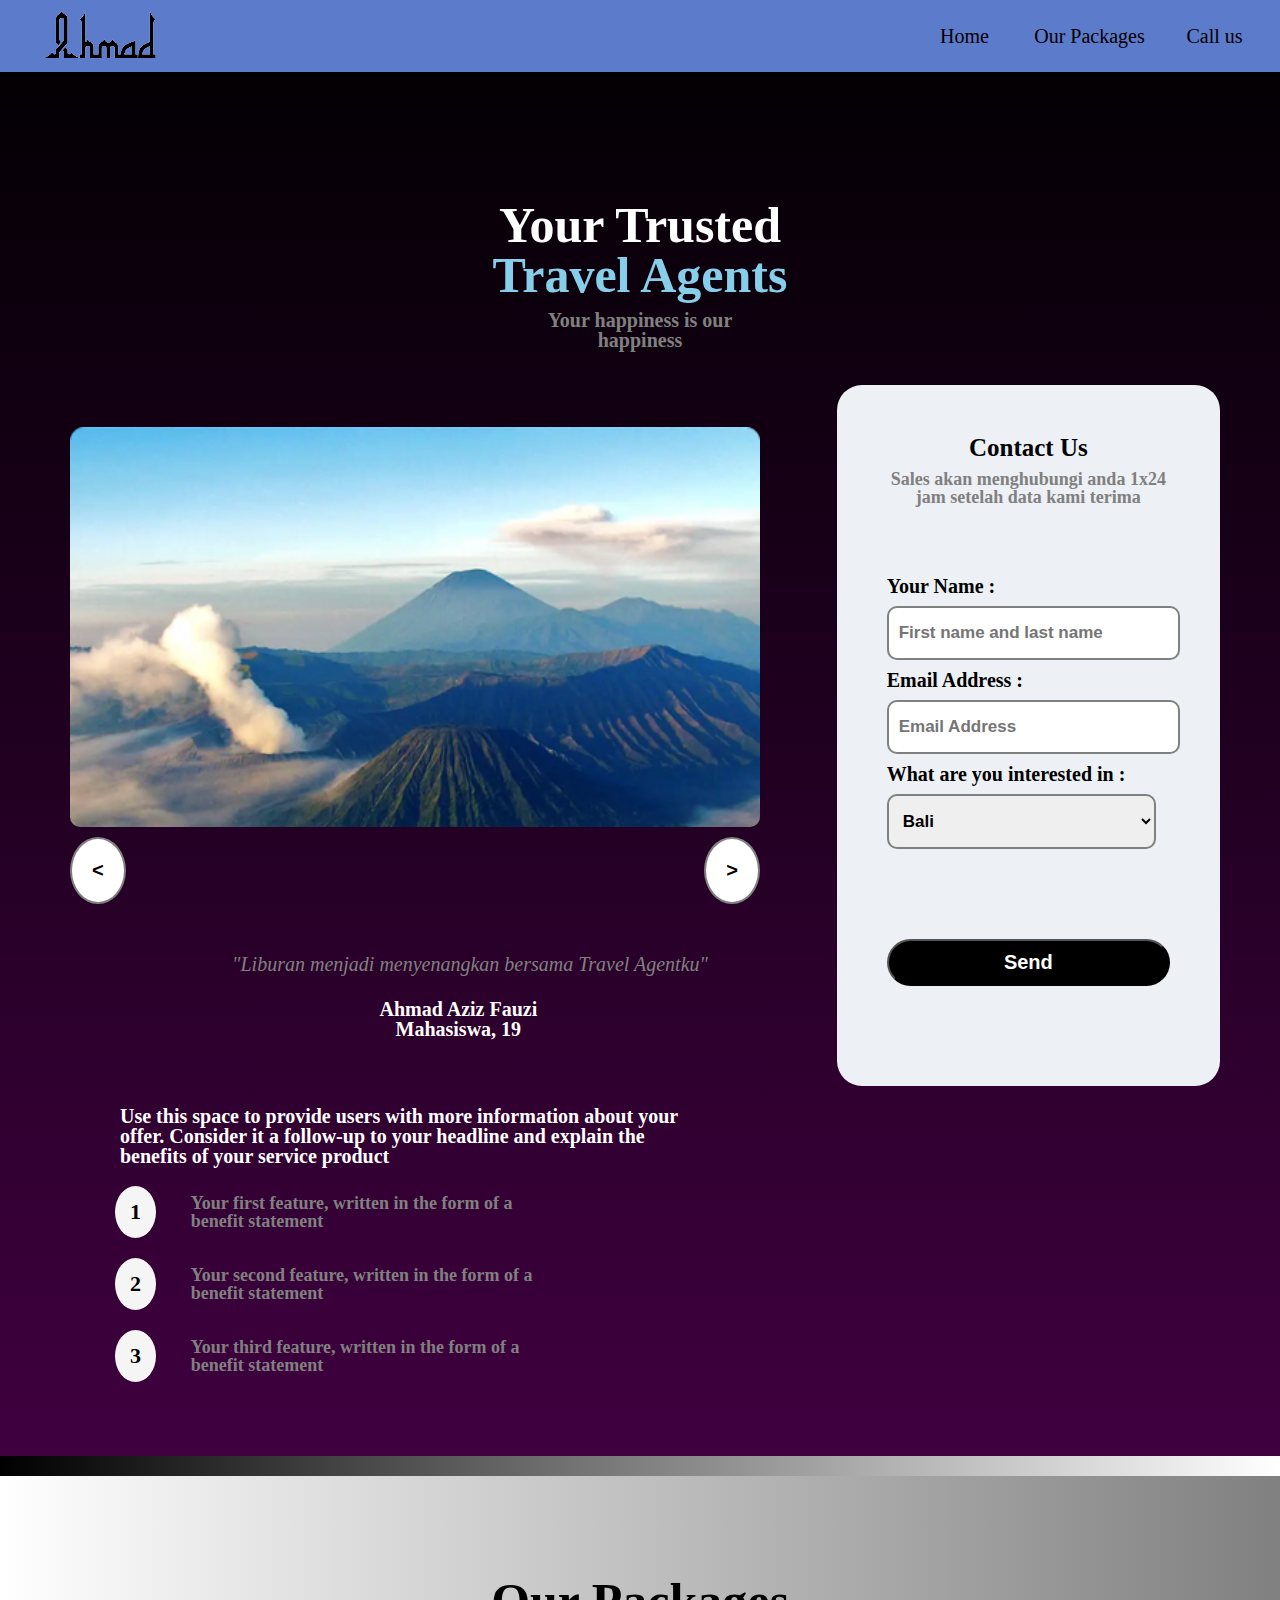
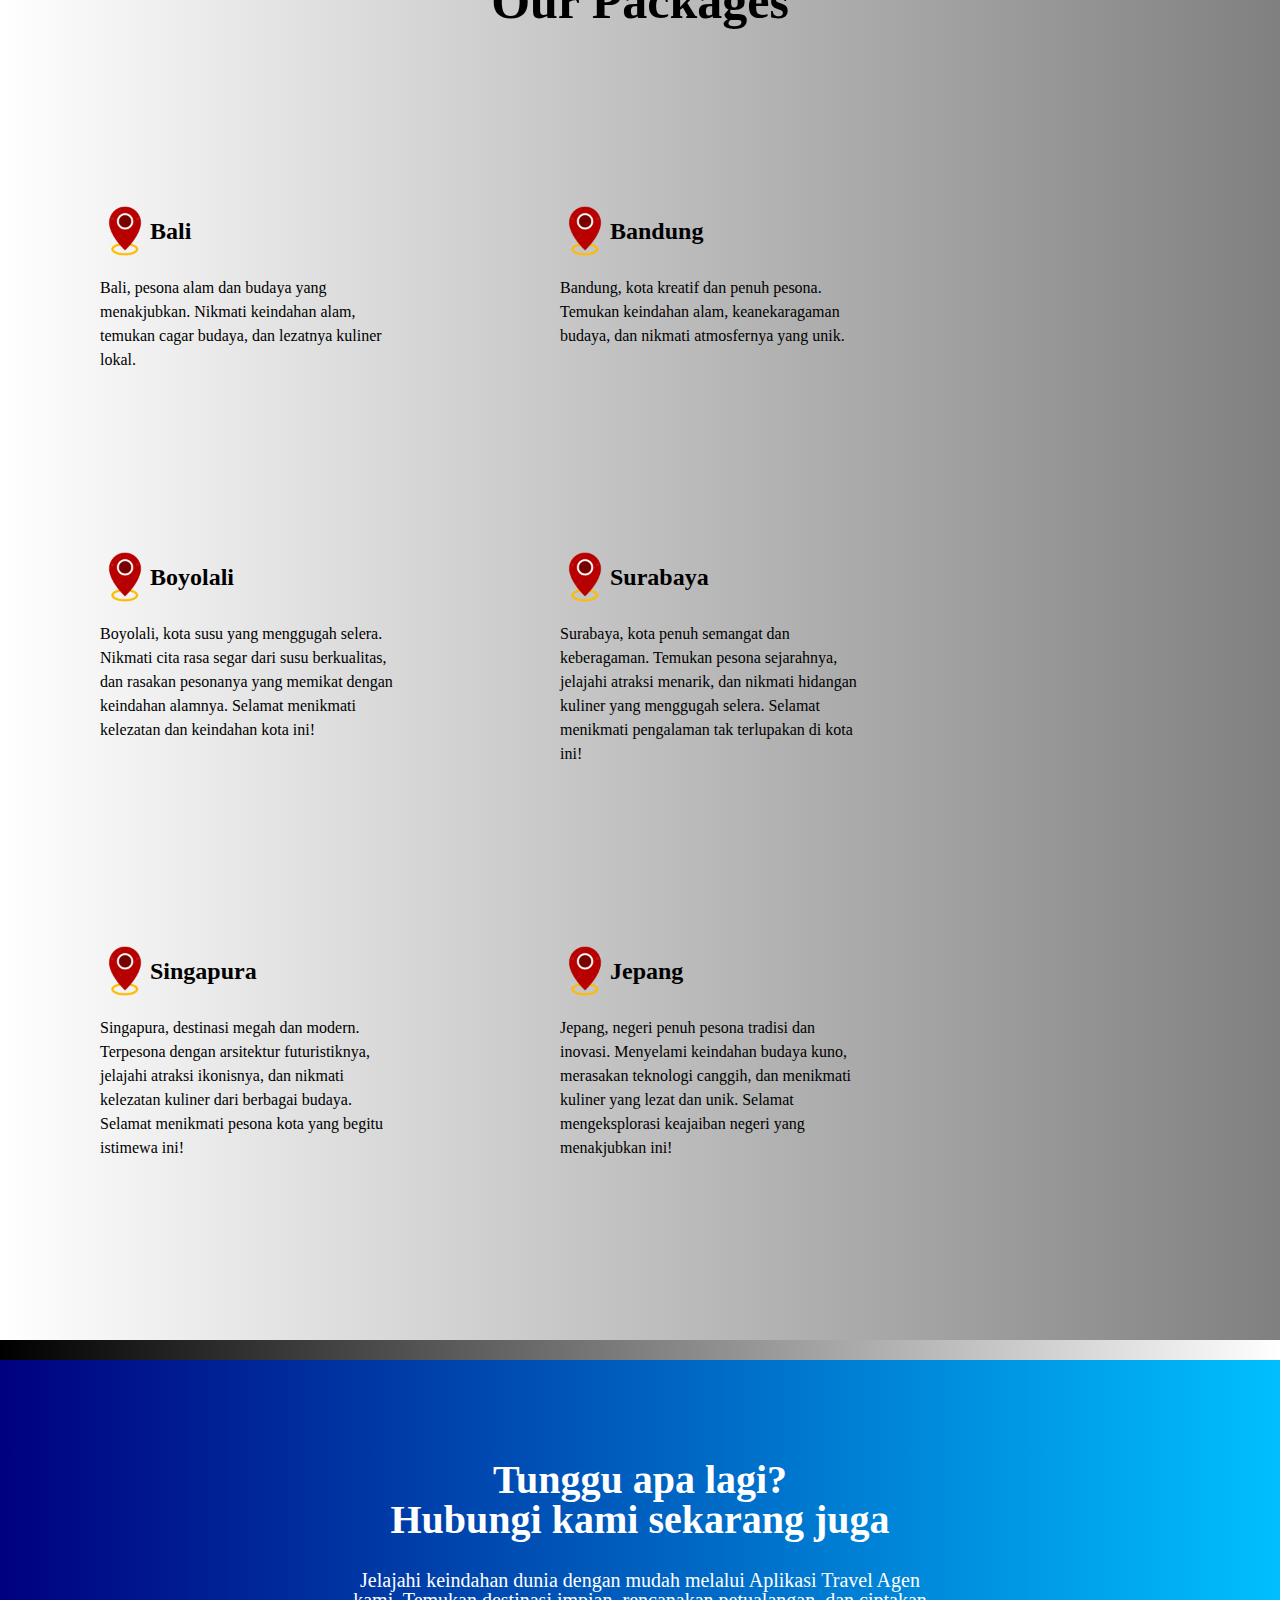
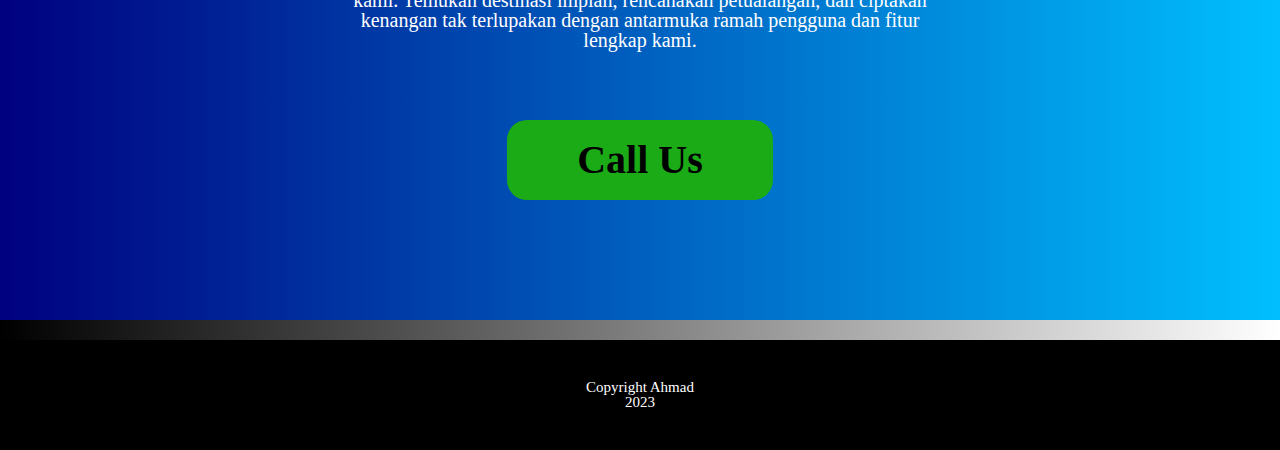
==== commit 7df22e51: "add a little bit selector" ====
--- a/index.html
+++ b/index.html
@@ -65,8 +65,8 @@
               <div class="pembungkusFotoBio">
                 <div class="foto">
                   <div
-                    style="background-image: url(img/windah.png)"
-                    class="foto"
+                    style="background-image: url(https://www.reviewtekno.com/wp-content/uploads/2022/09/pp-wa-kosong-biasa.webp)"
+                    class="fotoku"
                   ></div>
                 </div>
                 <div class="pembungkusTeks">
@@ -300,6 +300,8 @@
       </section>
     </footer>
 
+    <div class="pembatas"></div>
+    
     <!-- COPYRIGHT -->
     <div class="containerCopy">
       <div class="copy">
--- a/style.css
+++ b/style.css
@@ -157,6 +157,12 @@
   display: flex;
   justify-content: space-between;
 }
+header section.container nav .logo {
+  width: 200px; /* Sesuaikan lebar kontainer sesuai ukuran gambar */
+  display: flex;
+  justify-content: center;
+  align-items: center;
+}
 header section.container nav ul.bar {
   display: flex;
   box-sizing: border-box;
@@ -180,16 +186,15 @@
   color: black;
 }
 
-main {
-  margin-bottom: 20px;
-}
 main div.container {
+  margin: auto;
+  background-color: #000; /* Warna hitam fallback */
+  background-image: linear-gradient(180deg, #000, #800080); /* Gradien warna hitam ke ungu */
   margin: auto;
 }
 main div.container div.judul {
   padding-top: 200px;
   padding-bottom: 25px;
-  background-color: black;
 }
 main div.container div.judul h1 {
   color: white;
@@ -199,6 +204,14 @@
 }
 main div.container div.judul h1 span {
   color: skyblue;
+}
+main div.container div.judul h1 span::-moz-selection {
+  color: black;
+  background-color: skyblue;
+}
+main div.container div.judul h1 span::selection {
+  color: black;
+  background-color: skyblue;
 }
 main div.container div.judul p {
   font-weight: bold;
@@ -210,7 +223,6 @@
   margin: auto;
 }
 main div.container div.pembungkusKiriKanan {
-  background-color: black;
   padding-top: 10px;
   padding-bottom: 10px;
   padding-left: 60px;
@@ -221,9 +233,10 @@
   flex: 1;
   flex-wrap: wrap;
   padding-left: 10px;
+  margin: auto;
 }
 main div.container div.pembungkusKiriKanan div.kiri div.pembungkusGambar div.gambar {
-  width: 700px;
+  width: 90%;
   height: 400px;
   background-size: cover;
   border-radius: 10px;
@@ -235,7 +248,7 @@
   display: block;
 }
 main div.container div.pembungkusKiriKanan div.kiri div.pembungkusButton {
-  width: 700px;
+  width: 90%;
   display: flex;
   padding-top: 10px;
   justify-content: space-between;
@@ -258,8 +271,9 @@
   cursor: pointer;
 }
 main div.container div.pembungkusKiriKanan div.kiri div.pembungkusTulisanFoto {
-  padding-top: 70px;
+  padding-top: 50px;
   width: 700px;
+  margin-left: 50px;
   text-align: center;
 }
 main div.container div.pembungkusKiriKanan div.kiri div.pembungkusTulisanFoto p.teksLiburan {
@@ -269,16 +283,16 @@
 }
 main div.container div.pembungkusKiriKanan div.kiri div.pembungkusTulisanFoto div.pembungkusFotoBio {
   display: flex;
+  padding-top: 20px;
 }
 main div.container div.pembungkusKiriKanan div.kiri div.pembungkusTulisanFoto div.pembungkusFotoBio div.foto {
   flex: 0.5;
   display: flex;
   justify-content: end;
-  padding-top: 20px;
-}
-main div.container div.pembungkusKiriKanan div.kiri div.pembungkusTulisanFoto div.pembungkusFotoBio div.foto div {
-  width: 100px;
-  height: 100px;
+}
+main div.container div.pembungkusKiriKanan div.kiri div.pembungkusTulisanFoto div.pembungkusFotoBio div.foto div.fotoku {
+  height: 50px;
+  width: 50px;
   border-radius: 50%;
   background-size: cover;
 }
@@ -289,10 +303,10 @@
   text-align: start;
 }
 main div.container div.pembungkusKiriKanan div.kiri div.pembungkusTulisanFoto div.pembungkusFotoBio div.pembungkusTeks div.teks {
-  padding-left: 20px;
+  padding-left: 5px;
   width: 200px;
   text-align: center;
-  font-size: 25px;
+  font-size: 20px;
   color: white;
   font-weight: bold;
 }
@@ -376,7 +390,6 @@
 main div.container div.containerPembungkusUse {
   padding: 10px 0px 250px 80px;
   height: 100px;
-  background-color: black;
 }
 main div.container div.containerPembungkusUse div.pembungkusUse {
   width: 50%;
@@ -422,7 +435,8 @@
 }
 main div.container section.ourPackages {
   margin: auto;
-  background-color: whitesmoke;
+  background-color: #fff; /* Warna putih fallback */
+  background-image: linear-gradient(90deg, #fff, #808080); /* Gradien warna putih ke abu-abu */
 }
 main div.container section.ourPackages div.teksPackages {
   padding-bottom: 40px;
@@ -493,7 +507,8 @@
 
 section.callUs div.container {
   padding: 100px 0px;
-  background-color: #5d4cfa;
+  background-color: #000080; /* Warna biru tua fallback */
+  background-image: linear-gradient(90deg, #000080, #00bfff); /* Gradien warna biru tua ke biru muda */
 }
 section.callUs div.container div.teksTunggu {
   padding-bottom: 30px;
@@ -550,8 +565,9 @@
 }
 
 div.pembatas {
-  background-color: gray;
-  padding: 30px;
+  background-color: #000; /* Warna hitam fallback */
+  background-image: linear-gradient(90deg, #000, #fff); /* Gradien warna hitam ke putih */
+  padding: 10px;
 }
 
 div.containerCopy {
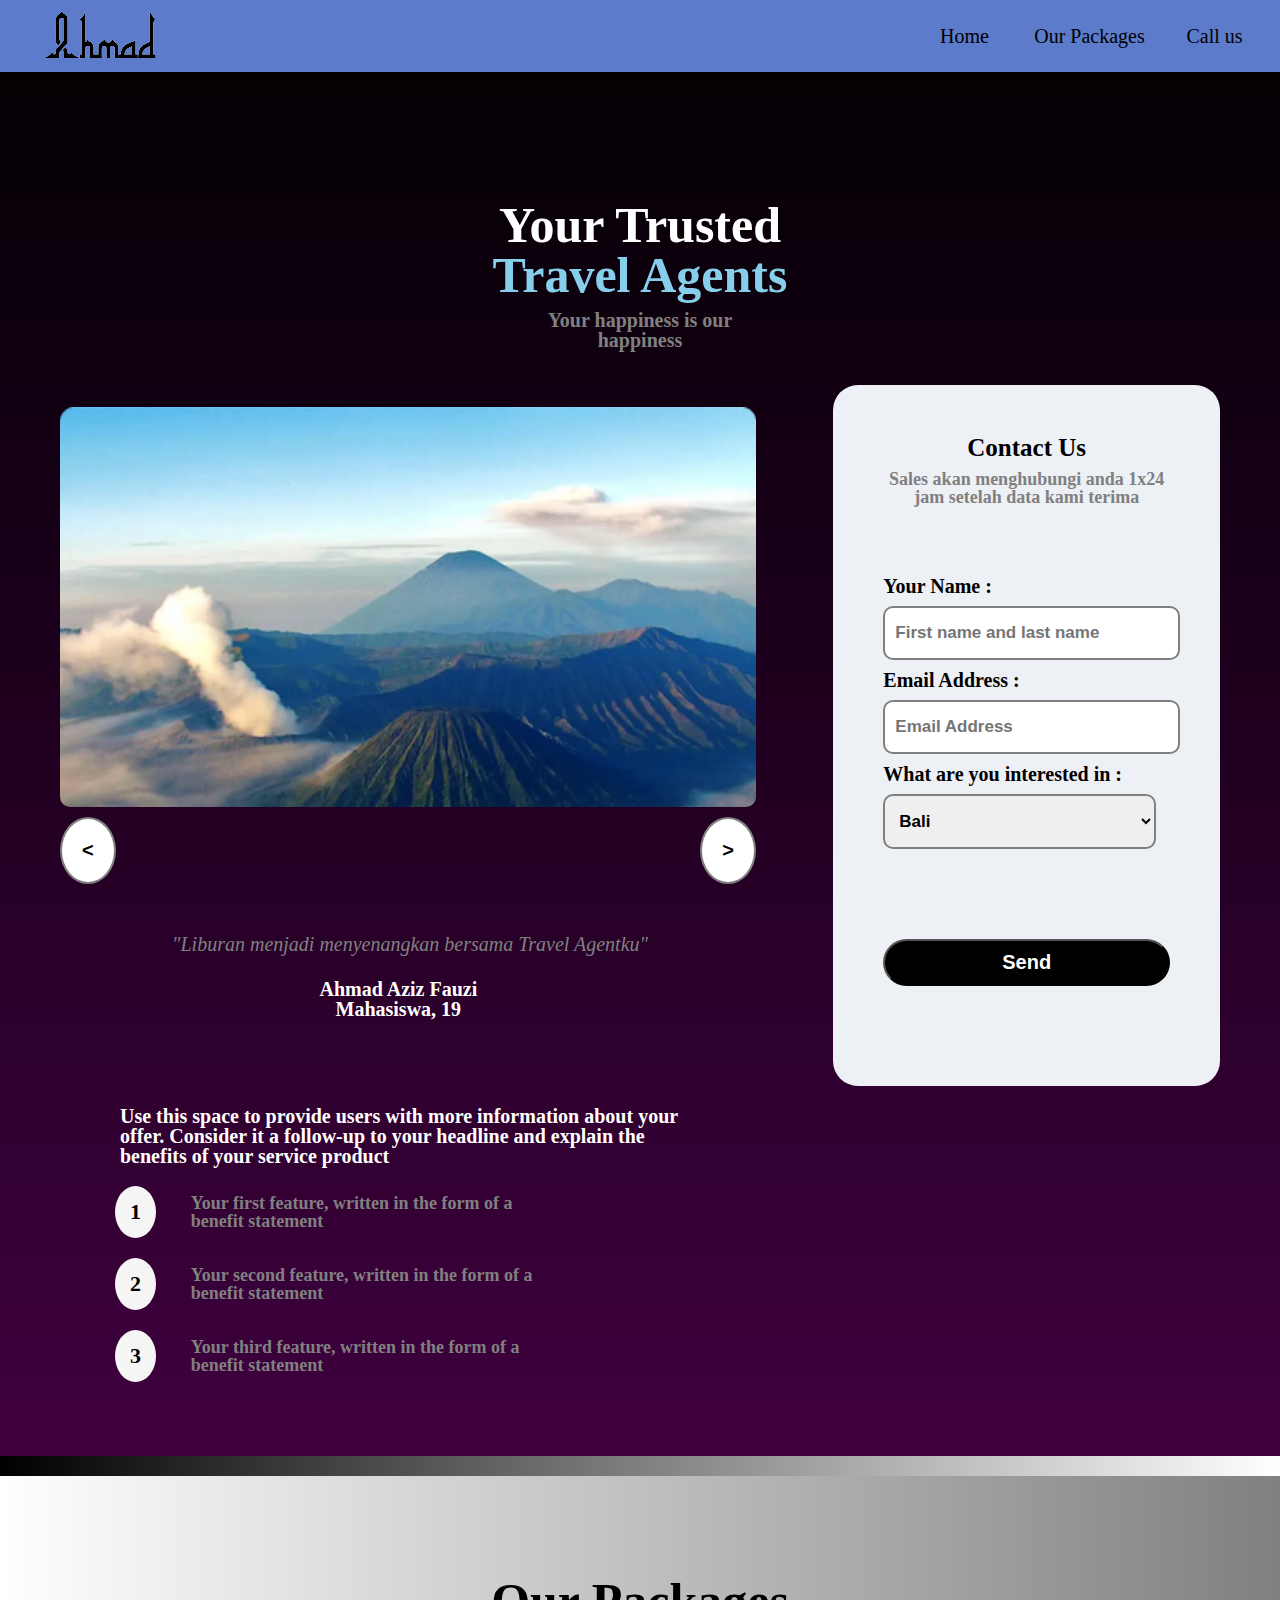
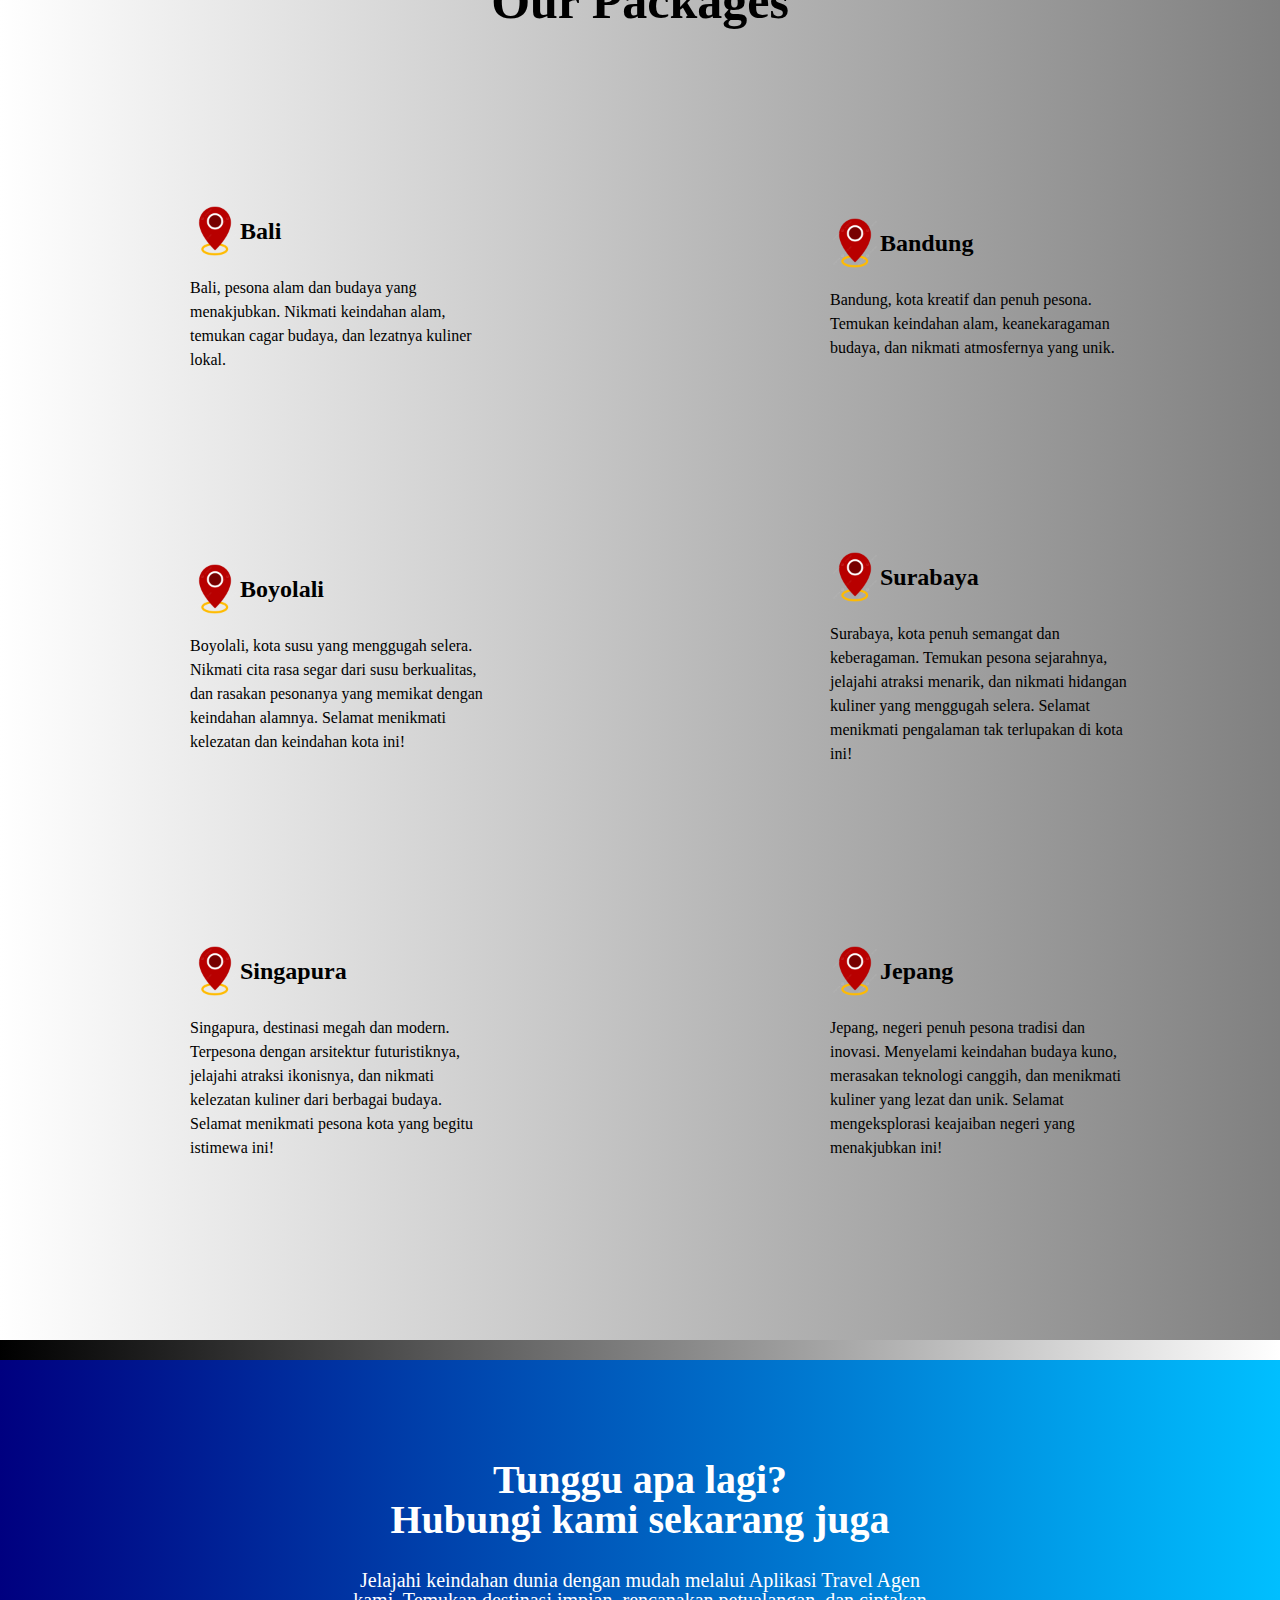
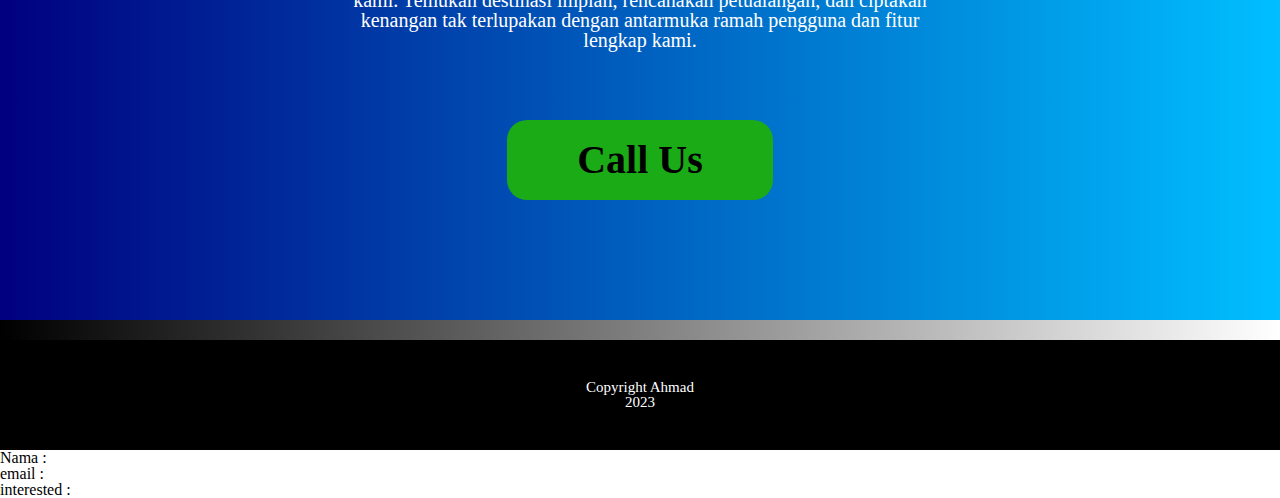
==== commit 6f38e6ee: "Add validate form with JS" ====
--- a/index.html
+++ b/index.html
@@ -53,10 +53,10 @@
                 style="background-image: url(img/wisata\ 3.jpeg)"
                 class="gambar slide"
               ></div>
-            </div>
-            <div class="pembungkusButton">
-              <button onclick="prevSlide()"><</button>
-              <button onclick="nextSlide()">></button>
+              <div class="pembungkusButtonSlide">
+                <button onclick="prevSlide()"><</button>
+                <button onclick="nextSlide()">></button>
+              </div>
             </div>
             <div class="pembungkusTulisanFoto">
               <p class="teksLiburan">
@@ -65,7 +65,9 @@
               <div class="pembungkusFotoBio">
                 <div class="foto">
                   <div
-                    style="background-image: url(https://www.reviewtekno.com/wp-content/uploads/2022/09/pp-wa-kosong-biasa.webp)"
+                    style="
+                      background-image: url(https://www.reviewtekno.com/wp-content/uploads/2022/09/pp-wa-kosong-biasa.webp);
+                    "
                     class="fotoku"
                   ></div>
                 </div>
@@ -86,11 +88,16 @@
                   Sales akan menghubungi anda 1x24 jam setelah data kami terima
                 </p>
               </div>
-              <div class="pembungkusForm">
+              <form
+                class="message-form"
+                name="message-form"
+                onsubmit="return validateForm()"
+              >
                 <label for="nama"> Your Name : </label> <br />
                 <input
                   type="text"
                   id="nama"
+                  name="nama"
                   placeholder="First name and last name"
                 />
                 <label for="email"> Email Address : </label>
@@ -107,10 +114,10 @@
                   <option value="singapura">Singapura</option>
                   <option value="jepang">Jepang</option>
                 </select>
-              </div>
-              <div class="pembungkusButton">
-                <button type="submit">Send</button>
-              </div>
+                <div class="pembungkusButton">
+                  <button type="submit" value="submit">Send</button>
+                </div>
+              </form>
             </div>
           </div>
         </div>
@@ -301,7 +308,7 @@
     </footer>
 
     <div class="pembatas"></div>
-    
+
     <!-- COPYRIGHT -->
     <div class="containerCopy">
       <div class="copy">
@@ -310,7 +317,14 @@
       </div>
     </div>
 
-
-    <script src="js/script.js"></script>
+    <!-- <script src="js/script.js"></script> -->
+    <script src="js/script.js">
+    </script>
+
+    <div class="form-output">
+      <p>Nama : <span id="sender-nama"></span></p>
+      <p>email : <span id="sender-email"></span></p>
+      <p>interested : <span id="sender-interested"></span></p>
+    </div>
   </body>
 </html>
--- a/style.css
+++ b/style.css
@@ -140,13 +140,14 @@
 header {
   background-color: #5c7bca;
   padding: 1px 3px;
-  position: fixed;
   top: 0;
   left: 0;
   right: 0;
   z-index: 100;
+  position: fixed;
   background-color: #5c7bca;
   padding: 1px 3px;
+  margin: auto;
 }
 header section.container {
   margin: auto;
@@ -190,7 +191,6 @@
   margin: auto;
   background-color: #000; /* Warna hitam fallback */
   background-image: linear-gradient(180deg, #000, #800080); /* Gradien warna hitam ke ungu */
-  margin: auto;
 }
 main div.container div.judul {
   padding-top: 200px;
@@ -228,11 +228,12 @@
   padding-left: 60px;
   padding-right: 60px;
   display: flex;
+  margin: auto;
+  overflow: hidden;
 }
 main div.container div.pembungkusKiriKanan div.kiri {
   flex: 1;
   flex-wrap: wrap;
-  padding-left: 10px;
   margin: auto;
 }
 main div.container div.pembungkusKiriKanan div.kiri div.pembungkusGambar div.gambar {
@@ -247,13 +248,13 @@
 main div.container div.pembungkusKiriKanan div.kiri div.pembungkusGambar .active {
   display: block;
 }
-main div.container div.pembungkusKiriKanan div.kiri div.pembungkusButton {
+main div.container div.pembungkusKiriKanan div.kiri div.pembungkusButtonSlide {
   width: 90%;
   display: flex;
   padding-top: 10px;
   justify-content: space-between;
 }
-main div.container div.pembungkusKiriKanan div.kiri div.pembungkusButton button {
+main div.container div.pembungkusKiriKanan div.kiri div.pembungkusButtonSlide button {
   transition: all;
   transition-duration: 0.5s;
   font-weight: bold;
@@ -263,7 +264,7 @@
   font-size: 20px;
   background-color: white;
 }
-main div.container div.pembungkusKiriKanan div.kiri div.pembungkusButton button:hover {
+main div.container div.pembungkusKiriKanan div.kiri div.pembungkusButtonSlide button:hover {
   background-color: black;
   border: 3px solid black;
   color: white;
@@ -273,7 +274,6 @@
 main div.container div.pembungkusKiriKanan div.kiri div.pembungkusTulisanFoto {
   padding-top: 50px;
   width: 700px;
-  margin-left: 50px;
   text-align: center;
 }
 main div.container div.pembungkusKiriKanan div.kiri div.pembungkusTulisanFoto p.teksLiburan {
@@ -284,6 +284,9 @@
 main div.container div.pembungkusKiriKanan div.kiri div.pembungkusTulisanFoto div.pembungkusFotoBio {
   display: flex;
   padding-top: 20px;
+  margin: auto;
+  padding-bottom: 40px;
+  align-self: center;
 }
 main div.container div.pembungkusKiriKanan div.kiri div.pembungkusTulisanFoto div.pembungkusFotoBio div.foto {
   flex: 0.5;
@@ -335,11 +338,11 @@
   color: gray;
   font-size: 18px;
 }
-main div.container div.pembungkusKiriKanan div.kanan div.pembungkusKotak div.pembungkusForm label {
-  font-size: 20px;
-  font-weight: bold;
-}
-main div.container div.pembungkusKiriKanan div.kanan div.pembungkusKotak div.pembungkusForm input {
+main div.container div.pembungkusKiriKanan div.kanan div.pembungkusKotak form.message-form label {
+  font-size: 20px;
+  font-weight: bold;
+}
+main div.container div.pembungkusKiriKanan div.kanan div.pembungkusKotak form.message-form input {
   margin-top: 10px;
   margin-bottom: 10px;
   border-radius: 10px;
@@ -349,12 +352,12 @@
   font-size: 17px;
   font-weight: bold;
 }
-main div.container div.pembungkusKiriKanan div.kanan div.pembungkusKotak div.pembungkusForm input:focus {
+main div.container div.pembungkusKiriKanan div.kanan div.pembungkusKotak form.message-form input:focus {
   border: 2px solid gray;
   outline: none;
   box-shadow: 0 0 5px dodgerblue; /* Efek bayangan saat dipilih */
 }
-main div.container div.pembungkusKiriKanan div.kanan div.pembungkusKotak div.pembungkusForm select {
+main div.container div.pembungkusKiriKanan div.kanan div.pembungkusKotak form.message-form select {
   margin-top: 10px;
   margin-bottom: 10px;
   border-radius: 10px;
@@ -364,7 +367,7 @@
   font-size: 17px;
   font-weight: bold;
 }
-main div.container div.pembungkusKiriKanan div.kanan div.pembungkusKotak div.pembungkusForm select:focus {
+main div.container div.pembungkusKiriKanan div.kanan div.pembungkusKotak form.message-form select:focus {
   outline: none; /* Menghapus outline bawaan (jika ada) */
   border-color: dodgerblue; /* Warna border ketika dipilih */
   box-shadow: 0 0 5px dodgerblue; /* Efek bayangan saat dipilih */
@@ -390,6 +393,7 @@
 main div.container div.containerPembungkusUse {
   padding: 10px 0px 250px 80px;
   height: 100px;
+  display: flex;
 }
 main div.container div.containerPembungkusUse div.pembungkusUse {
   width: 50%;
@@ -456,6 +460,7 @@
 main div.container section.ourPackages div.pembungkusPackages div.pembungkusCard {
   padding-left: 80px;
   padding-right: 60px;
+  margin: auto;
 }
 main div.container section.ourPackages div.pembungkusPackages div.pembungkusCard div.pembungkusHover {
   background-size: cover;
@@ -580,4 +585,76 @@
   color: white;
   font-size: 15px;
   margin: auto;
+}
+
+@media (max-width: 1100px) {
+  div.pembungkusKiriKanan {
+    flex-direction: column;
+  }
+  div.pembungkusGambar {
+    width: 90%;
+    margin: auto;
+  }
+}
+@media (max-width: 748px) {
+  div.pembungkusKiriKanan {
+    flex-direction: column;
+  }
+  div.pembungkusGambar {
+    width: 90%;
+  }
+  div.pembungkusButtonSlide {
+    width: 90%;
+  }
+  div.pembungkusKiriKanan {
+    padding-left: 0px;
+  }
+  div.pembungkusGambar {
+    flex: block;
+    width: 500px;
+    margin: auto;
+  }
+  div.pembungkusFotoBio {
+    background-color: greenyellow;
+  }
+  div.pembungkusFotoBio div.foto {
+    margin-right: 100px;
+    margin: auto;
+    margin-left: -50px;
+    width: 100px;
+  }
+  div.pembungkusTeks div.teks {
+    margin-left: -50px;
+  }
+  div.pembungkusFotoBio div.foto {
+    margin-right: 100px;
+    margin-left: -50px;
+  }
+}
+/* Misalkan lebar maksimum untuk tata letak responsif adalah 768px */
+@media (max-width: 768px) {
+  /* Atur ul.bar agar memiliki tata letak vertikal */
+  ul.bar {
+    flex-direction: column;
+  }
+  /* Atur lebar elemen li agar memenuhi seluruh lebar layar */
+  ul.bar li {
+    width: 100%;
+  }
+}
+@media (max-width: 640px) {
+  div.pembungkusGambar {
+    width: 300px;
+    height: 500px;
+    margin-left: -100px;
+    margin: auto;
+  }
+  div.containerPembungkusUse {
+    height: 500px;
+    height: auto;
+  }
+  section.ourPackages {
+    margin-top: 100px;
+    background-color: orange;
+  }
 }/*# sourceMappingURL=style.css.map */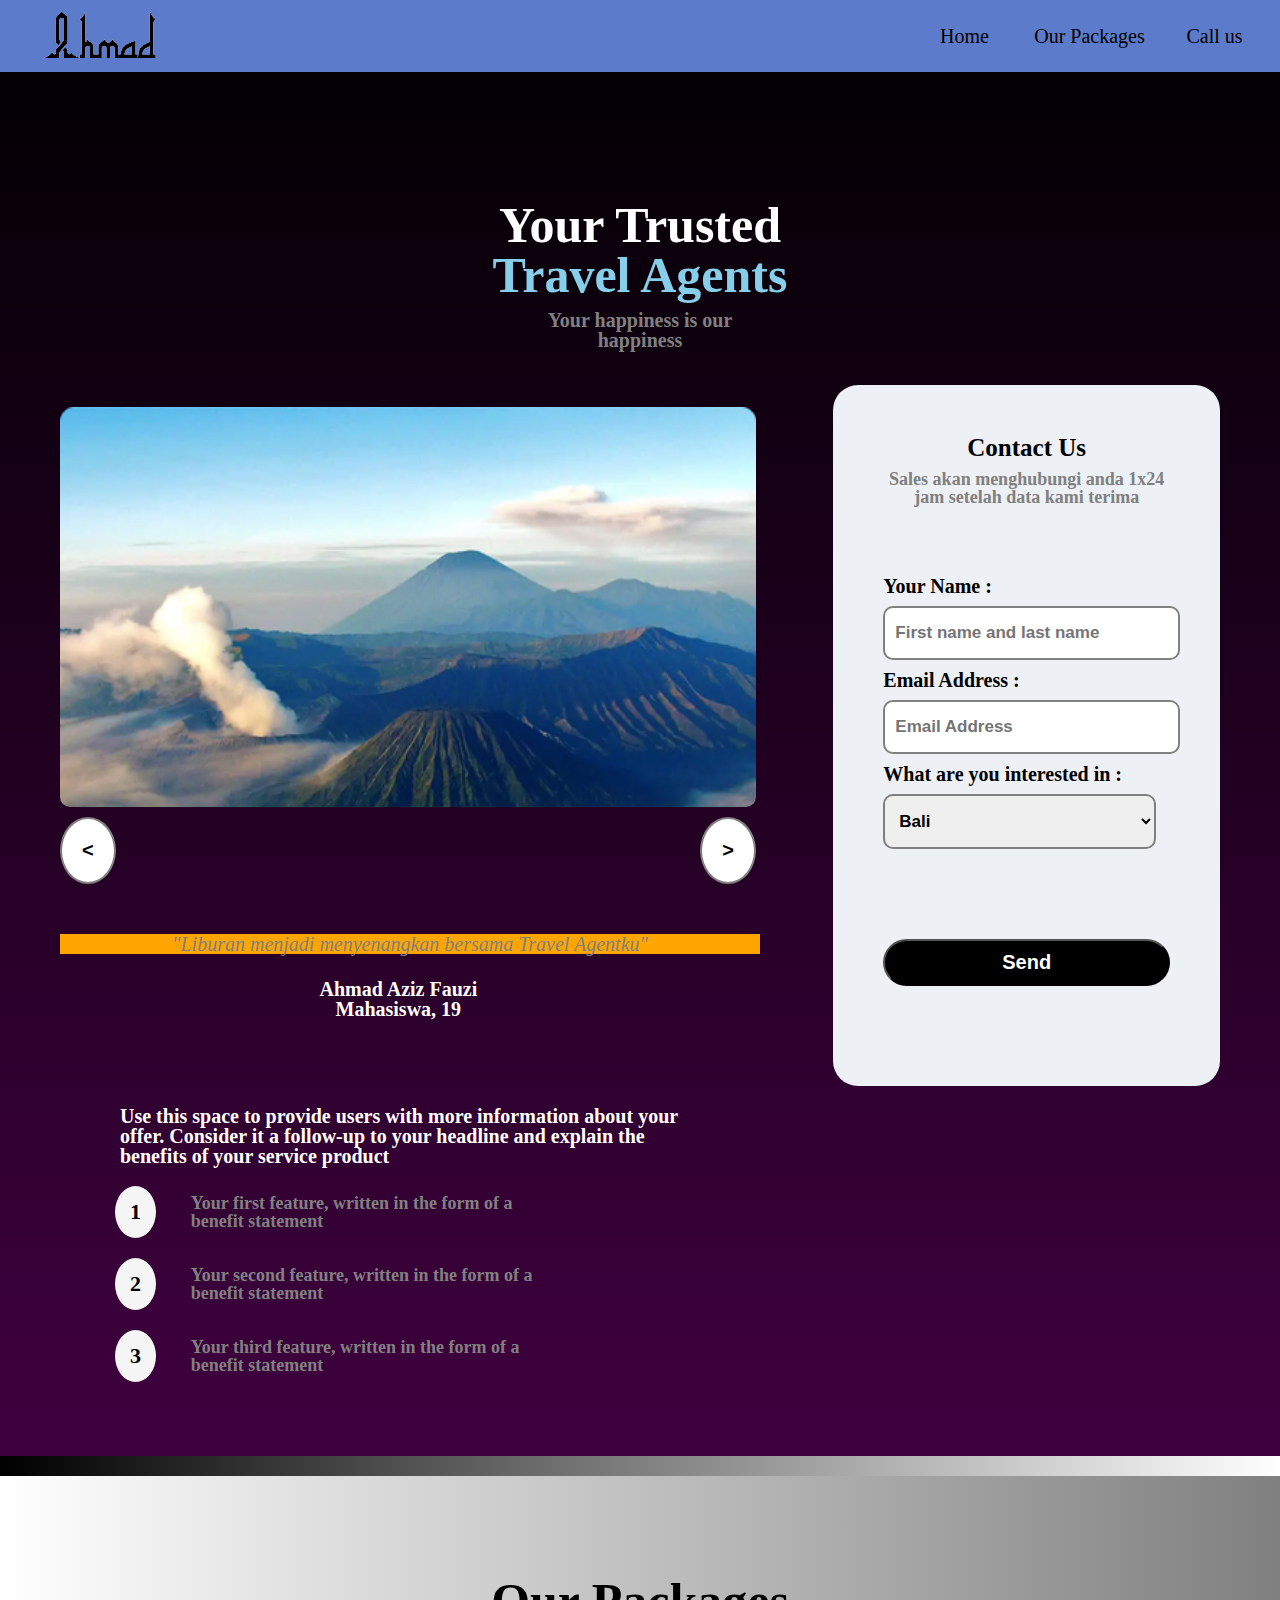
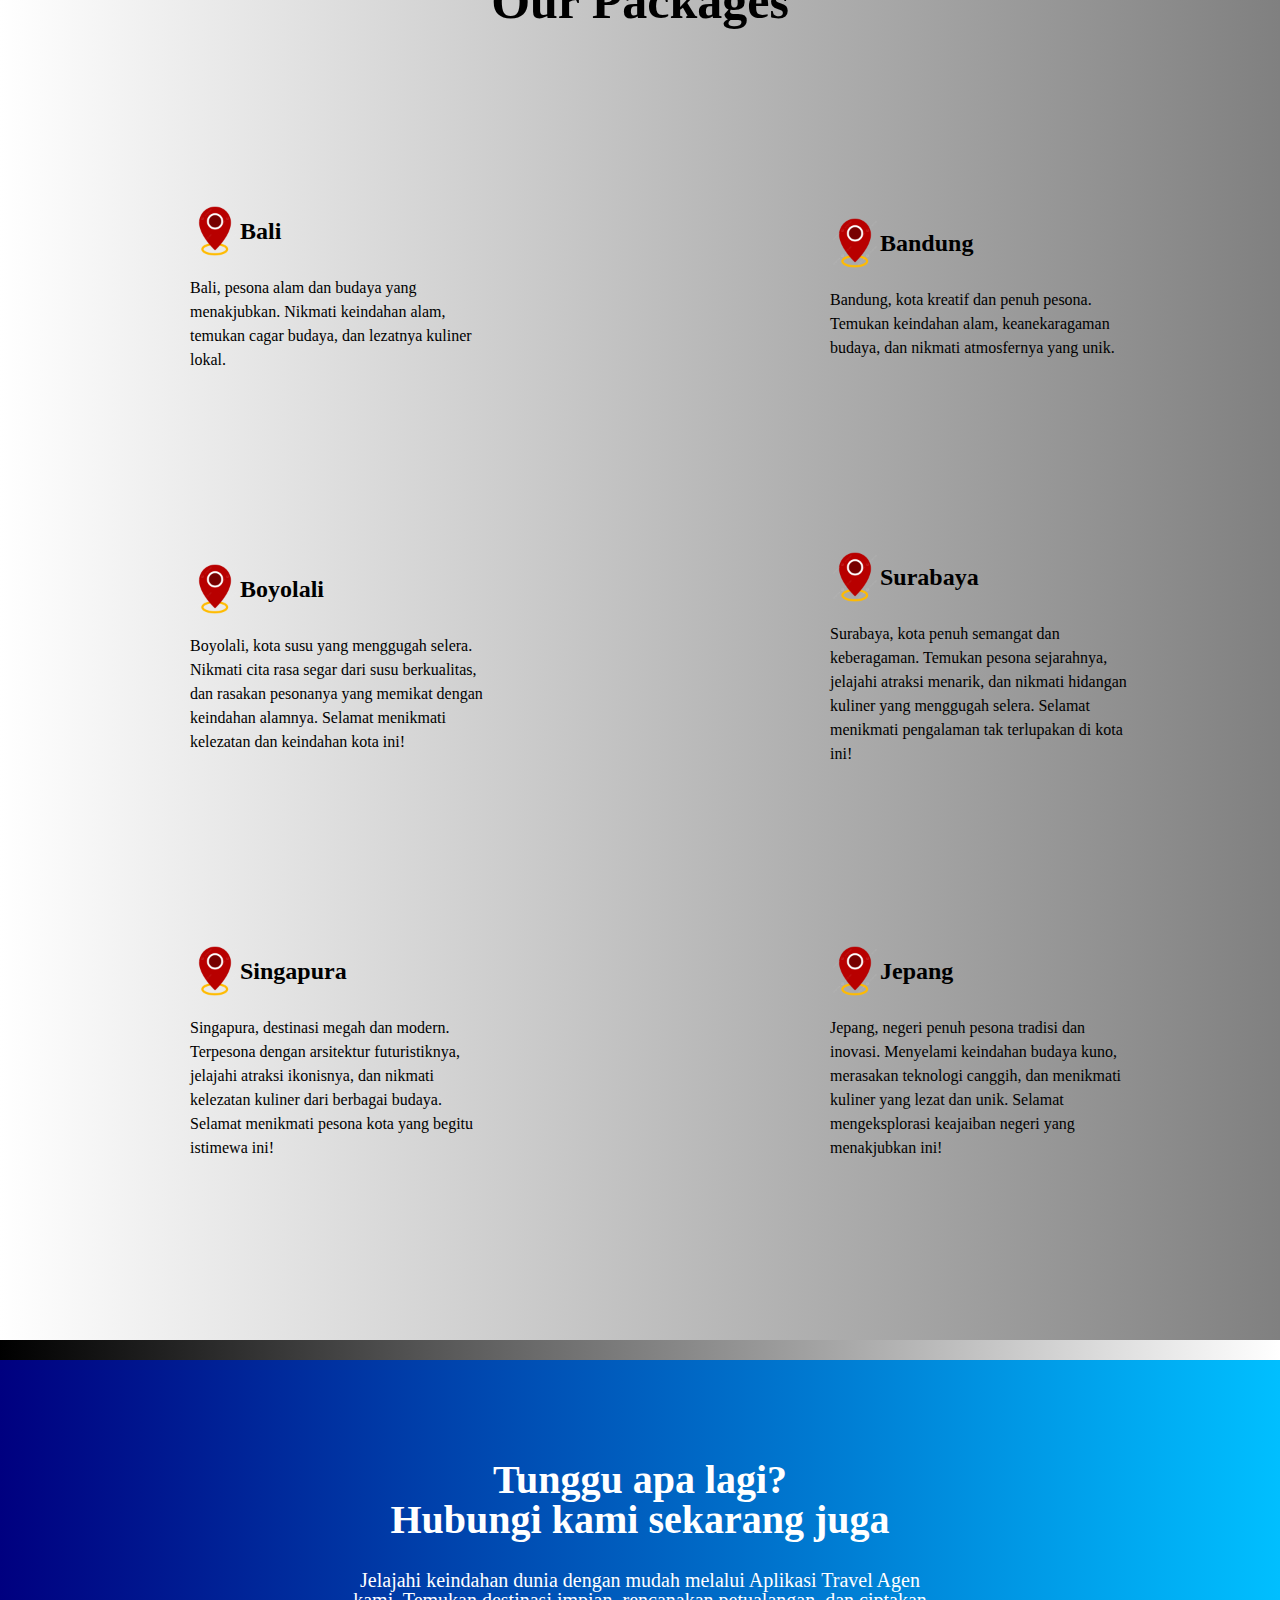
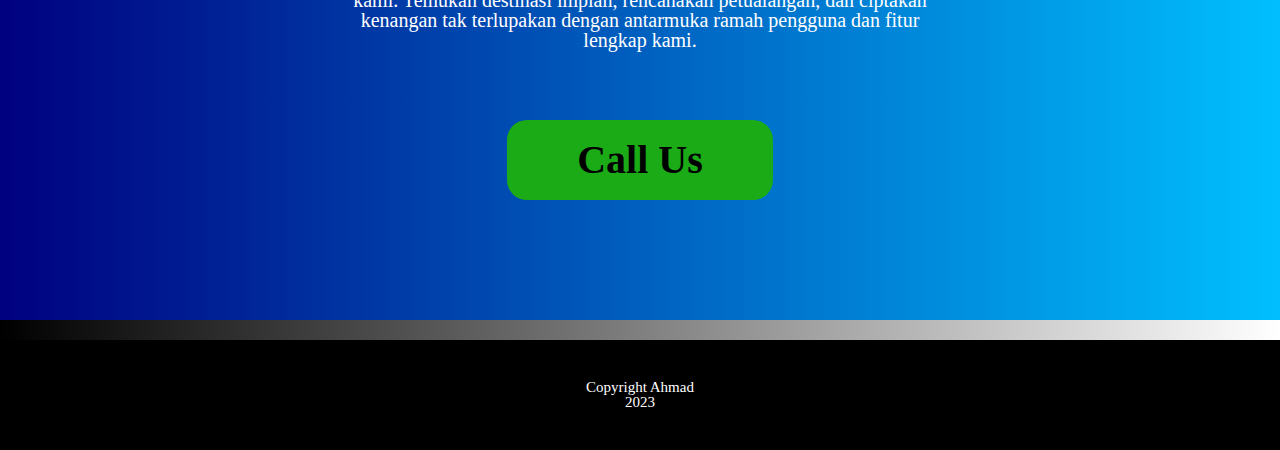
==== commit 83f2ddbd: "repair responsive design with bad way" ====
--- a/index.html
+++ b/index.html
@@ -167,7 +167,7 @@
         </div>
 
         <!-- PEMBATAS -->
-        <div class="pembatas"></div>
+        <div class="pembatas third"></div>
         <!-- PACKAGES  -->
         <section class="ourPackages" id="ourPackages">
           <div class="teksPackages">
@@ -321,10 +321,11 @@
     <script src="js/script.js">
     </script>
 
-    <div class="form-output">
+    <!-- <div class="form-output">
       <p>Nama : <span id="sender-nama"></span></p>
       <p>email : <span id="sender-email"></span></p>
       <p>interested : <span id="sender-interested"></span></p>
-    </div>
+    </div> -->
+
   </body>
 </html>
--- a/style.css
+++ b/style.css
@@ -280,6 +280,7 @@
   font-style: italic;
   color: gray;
   font-size: 20px;
+  background-color: orange;
 }
 main div.container div.pembungkusKiriKanan div.kiri div.pembungkusTulisanFoto div.pembungkusFotoBio {
   display: flex;
@@ -440,7 +441,8 @@
 main div.container section.ourPackages {
   margin: auto;
   background-color: #fff; /* Warna putih fallback */
-  background-image: linear-gradient(90deg, #fff, #808080); /* Gradien warna putih ke abu-abu */
+  background-image: linear-gradient(90deg, #fff, #808080); /* Gradien 
+backwarna putih ke abu-abu */
 }
 main div.container section.ourPackages div.teksPackages {
   padding-bottom: 40px;
@@ -614,9 +616,6 @@
     width: 500px;
     margin: auto;
   }
-  div.pembungkusFotoBio {
-    background-color: greenyellow;
-  }
   div.pembungkusFotoBio div.foto {
     margin-right: 100px;
     margin: auto;
@@ -655,6 +654,45 @@
   }
   section.ourPackages {
     margin-top: 100px;
+  }
+  div.teksJelajahi {
+    max-width: 600px;
+    margin: auto;
+    padding-bottom: 70px;
+    padding-left: 30px;
+    padding-right: 30px;
+  }
+  div.teksJelajahi p {
+    text-align: center;
+    font-size: 20px;
+    color: white;
+  }
+  div.third {
+    margin-top: 500px;
+  }
+  div.pembungkusKiriKanan {
+    flex-direction: column;
+  }
+  div.pembungkusGambar {
+    width: 90%;
+  }
+  div.pembungkusButtonSlide {
+    width: 90%;
+  }
+  div.pembungkusKiriKanan {
+    padding-left: 0px;
+  }
+  div.pembungkusGambar {
+    flex: block;
+    width: 400px;
+    margin: auto;
+    margin-left: -20px;
+  }
+  p.teksLiburan {
+    font-style: italic;
+    color: gray;
+    font-size: 20px;
     background-color: orange;
+    margin-left: -400px;
   }
 }/*# sourceMappingURL=style.css.map */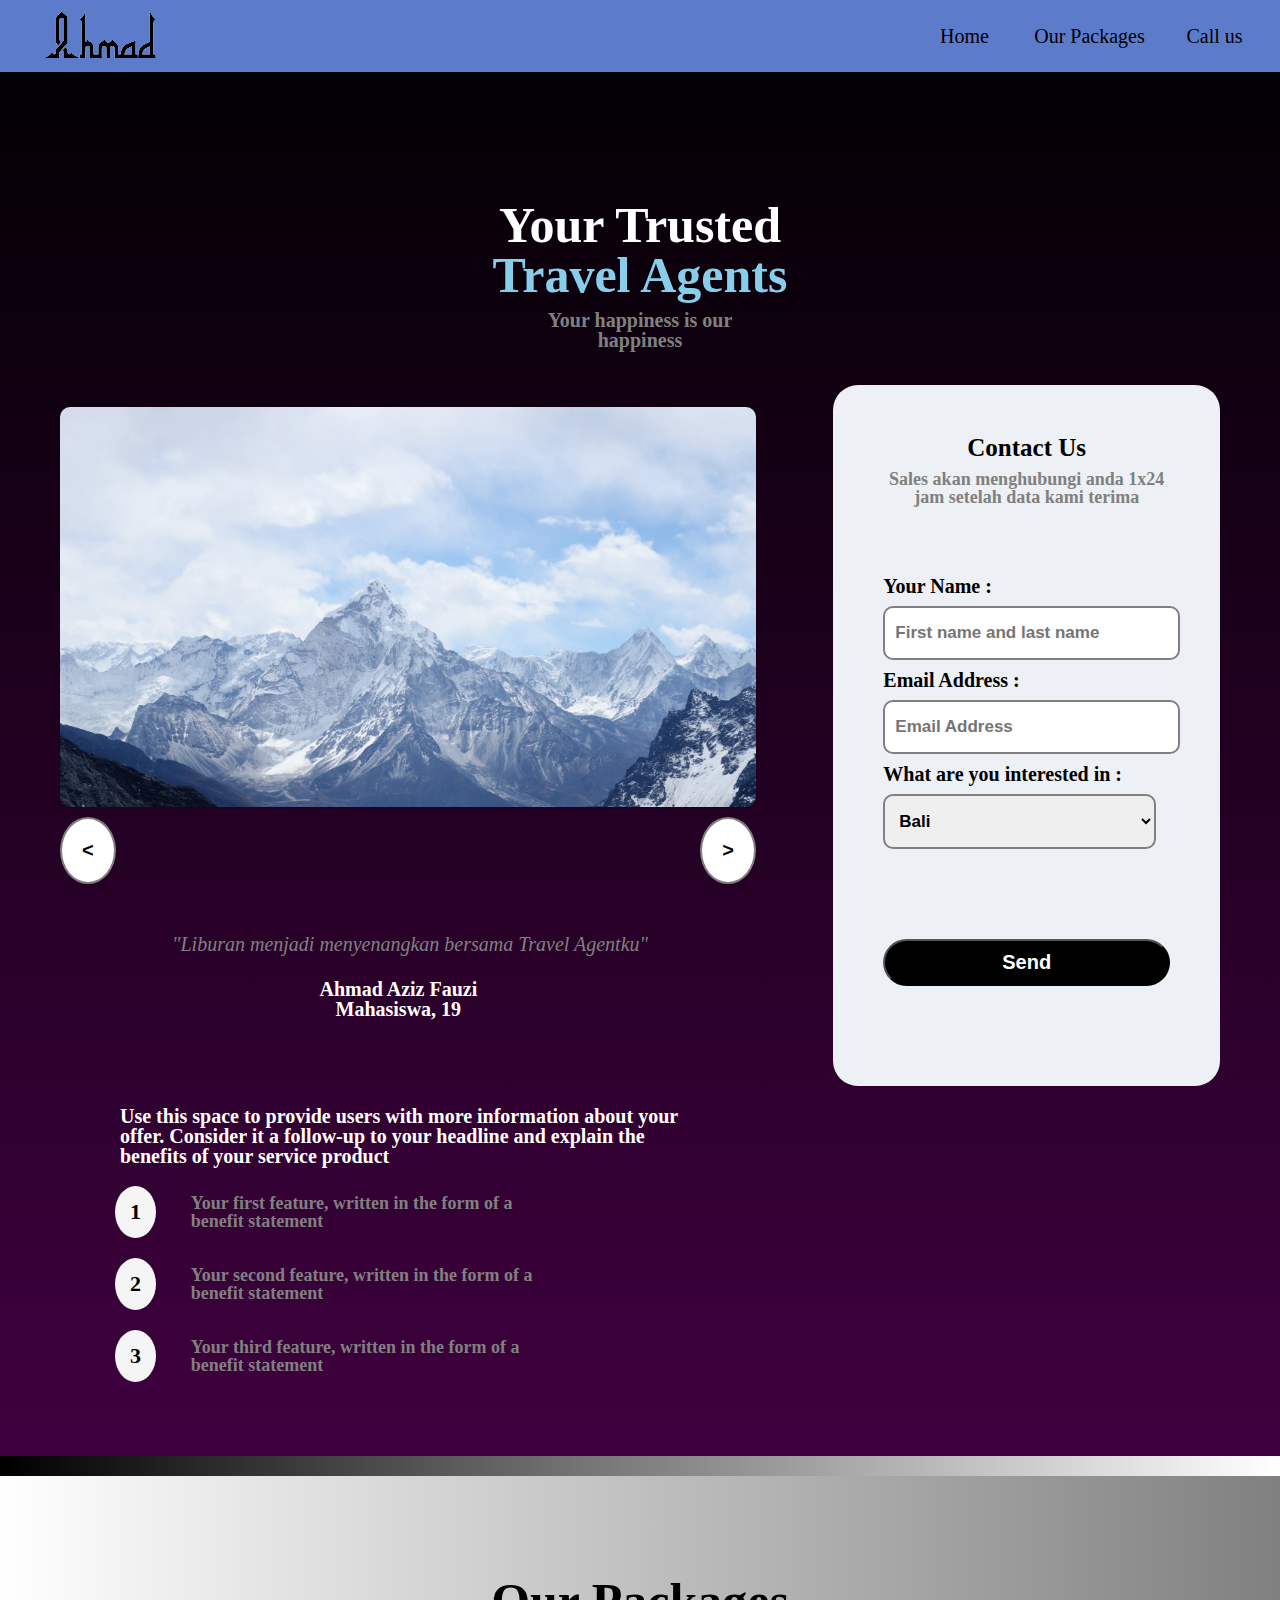
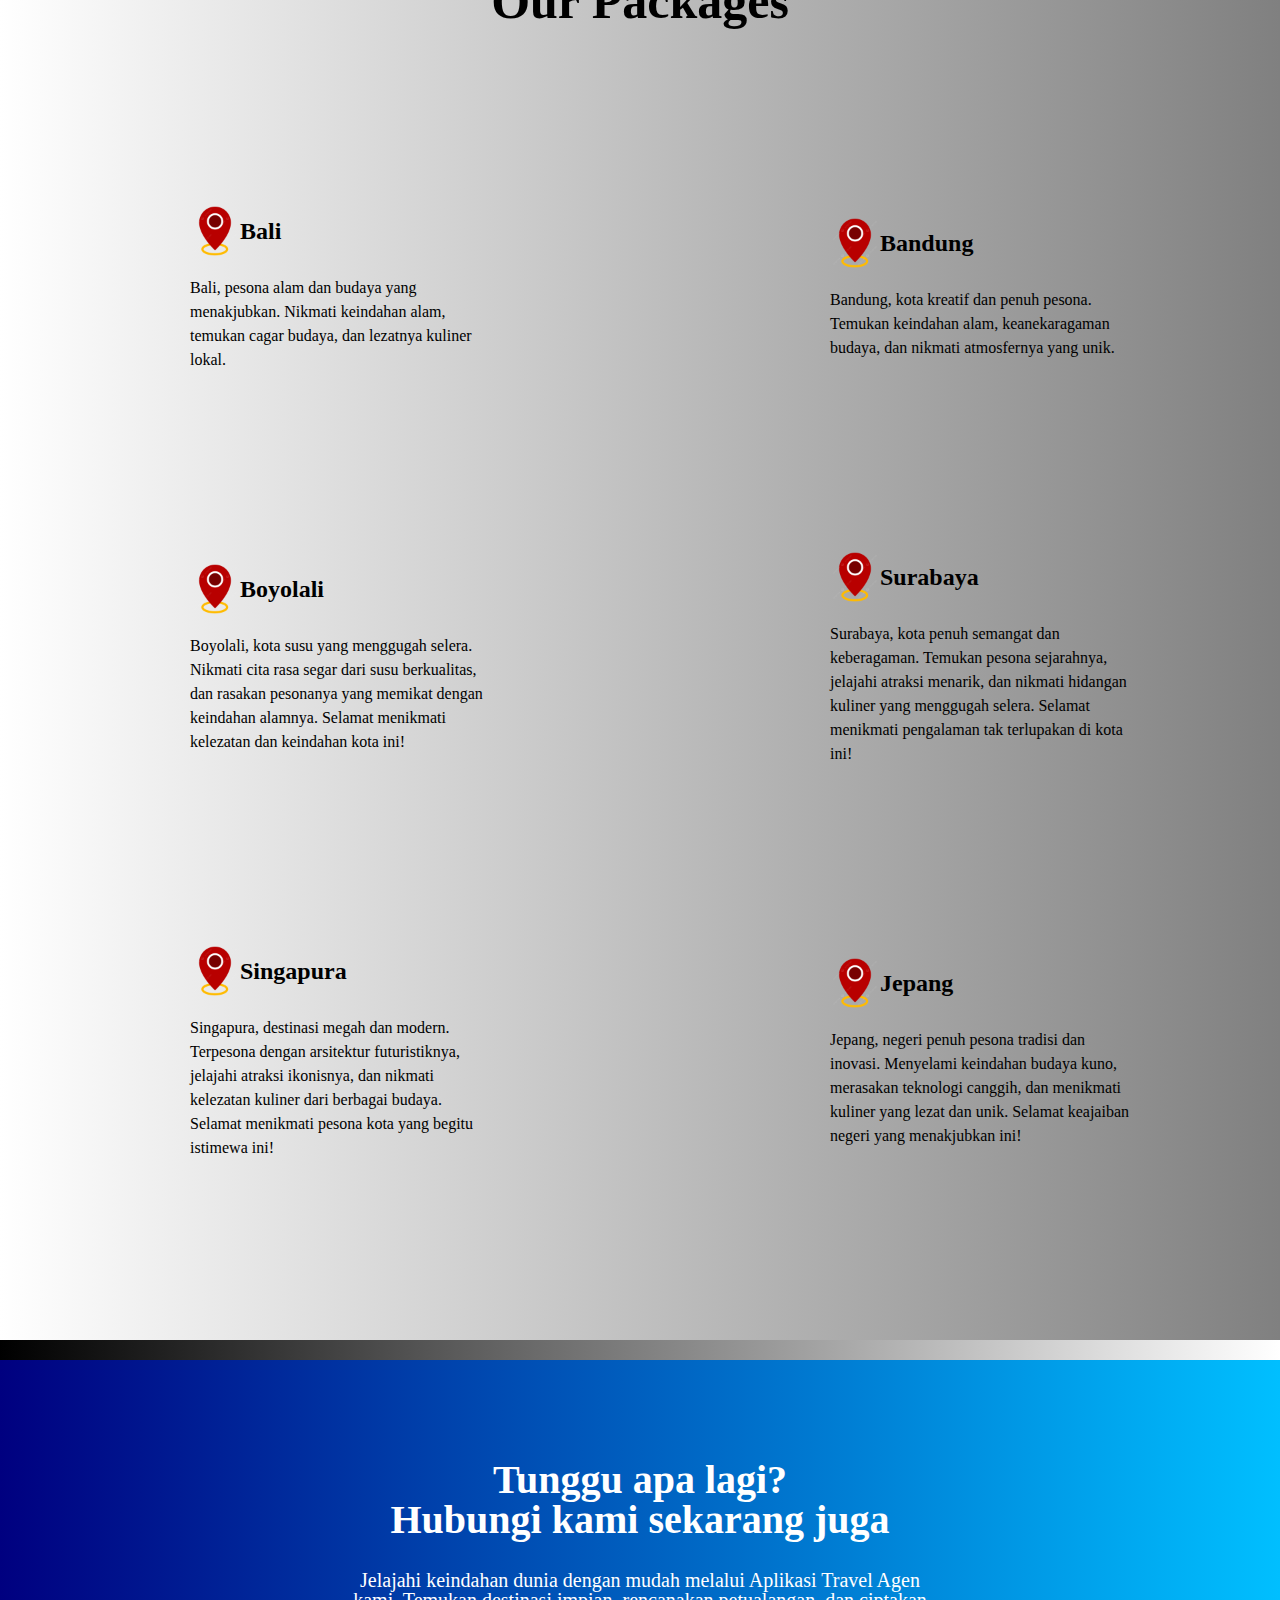
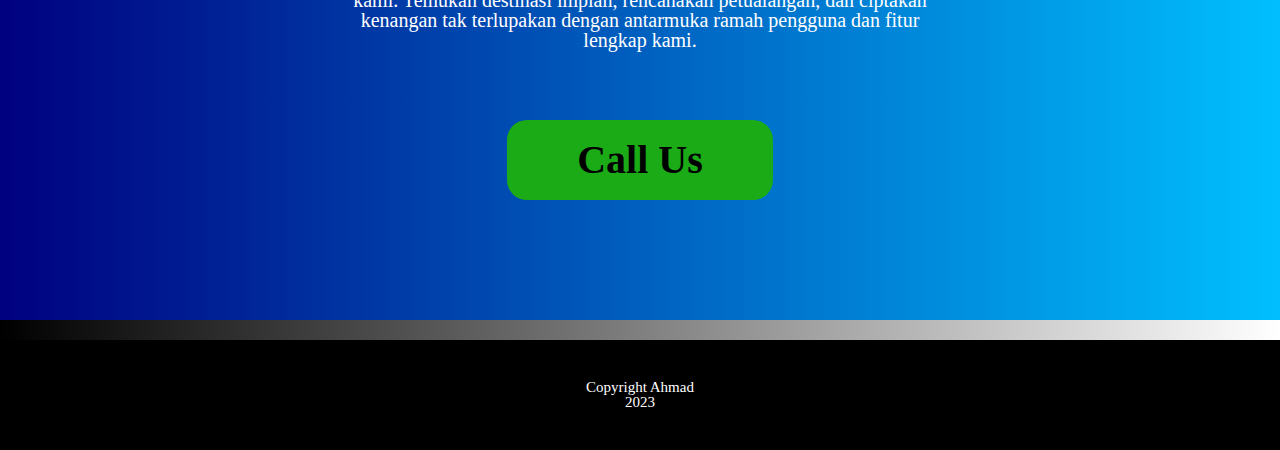
==== commit 4dcfa249: "change image" ====
--- a/index.html
+++ b/index.html
@@ -42,20 +42,22 @@
           <div class="kiri">
             <div class="pembungkusGambar">
               <div
-                style="background-image: url(img/gunung.png)"
-                class="gambar slide active"
+                style="background-image: url(img/mountain.jpg)"
+                class="gambar img-slideshow"
               ></div>
               <div
-                style="background-image: url(img/wisata\ 2.png)"
-                class="gambar slide"
+                style="background-image: url(img/london.jpg)"
+                class="gambar img-slideshow"
               ></div>
               <div
-                style="background-image: url(img/wisata\ 3.jpeg)"
-                class="gambar slide"
+                style="background-image: url(img/florest.jpg)"
+                class="gambar img-slideshow"
               ></div>
               <div class="pembungkusButtonSlide">
-                <button onclick="prevSlide()"><</button>
-                <button onclick="nextSlide()">></button>
+                <!-- <button onclick="prevSlide()"><</button>
+                <button onclick="nextSlide()">></button> -->
+                <button onclick="plusDivs(-1)"><</button>
+                <button onclick="plusDivs(1)">></button>
               </div>
             </div>
             <div class="pembungkusTulisanFoto">
@@ -269,7 +271,7 @@
                 <p>
                   Jepang, negeri penuh pesona tradisi dan inovasi. Menyelami
                   keindahan budaya kuno, merasakan teknologi canggih, dan
-                  menikmati kuliner yang lezat dan unik. Selamat mengeksplorasi
+                  menikmati kuliner yang lezat dan unik. Selamat <mengeksplorasi></mengeksplorasi>
                   keajaiban negeri yang menakjubkan ini!
                 </p>
               </div>
--- a/style.css
+++ b/style.css
@@ -153,10 +153,10 @@
   margin: auto;
 }
 header section.container nav {
-  position: rel;
   overflow: hidden;
   display: flex;
   justify-content: space-between;
+  flex-wrap: wrap;
 }
 header section.container nav .logo {
   width: 200px; /* Sesuaikan lebar kontainer sesuai ukuran gambar */
@@ -242,12 +242,6 @@
   background-size: cover;
   border-radius: 10px;
 }
-main div.container div.pembungkusKiriKanan div.kiri div.pembungkusGambar .slide {
-  display: none;
-}
-main div.container div.pembungkusKiriKanan div.kiri div.pembungkusGambar .active {
-  display: block;
-}
 main div.container div.pembungkusKiriKanan div.kiri div.pembungkusButtonSlide {
   width: 90%;
   display: flex;
@@ -280,7 +274,6 @@
   font-style: italic;
   color: gray;
   font-size: 20px;
-  background-color: orange;
 }
 main div.container div.pembungkusKiriKanan div.kiri div.pembungkusTulisanFoto div.pembungkusFotoBio {
   display: flex;
@@ -630,17 +623,6 @@
     margin-left: -50px;
   }
 }
-/* Misalkan lebar maksimum untuk tata letak responsif adalah 768px */
-@media (max-width: 768px) {
-  /* Atur ul.bar agar memiliki tata letak vertikal */
-  ul.bar {
-    flex-direction: column;
-  }
-  /* Atur lebar elemen li agar memenuhi seluruh lebar layar */
-  ul.bar li {
-    width: 100%;
-  }
-}
 @media (max-width: 640px) {
   div.pembungkusGambar {
     width: 300px;
@@ -692,7 +674,6 @@
     font-style: italic;
     color: gray;
     font-size: 20px;
-    background-color: orange;
     margin-left: -400px;
   }
 }/*# sourceMappingURL=style.css.map */